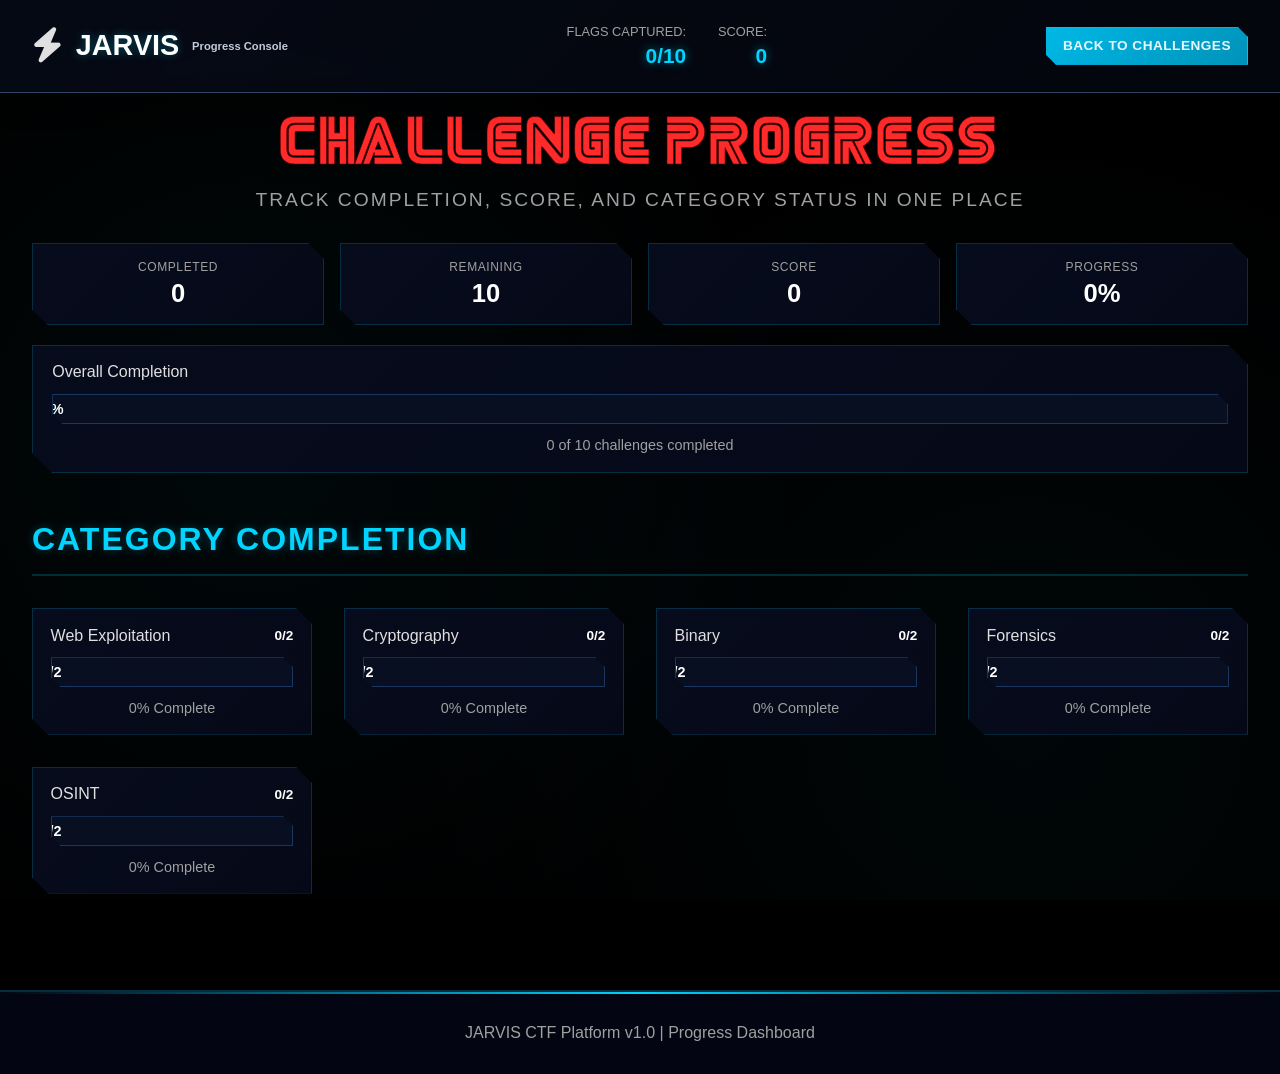
==== CTF-Platform-SAUR/progress.html @ 2de1d301 "the new updates" ====
<!DOCTYPE html>
<html lang="en">
<head>
    <meta charset="UTF-8">
    <meta name="viewport" content="width=device-width, initial-scale=1.0">
    <title>JARVIS CTF Platform - Challenge Progress</title>
    <link rel="stylesheet" href="https://cdnjs.cloudflare.com/ajax/libs/font-awesome/6.4.0/css/all.min.css">
    <link rel="stylesheet" href="styles.css">
</head>
<body>
    <div class="particle-background"></div>

    <nav class="navbar">
        <div class="nav-container">
            <div class="logo">
                <span class="logo-icon"><i class="fas fa-bolt"></i></span>
                <span class="logo-text">JARVIS</span>
                <span class="logo-subtitle">Progress Console</span>
            </div>
            <div class="nav-stats">
                <div class="stat-box">
                    <span class="stat-label">Flags Captured:</span>
                    <span class="stat-value" id="flagCount">0/10</span>
                </div>
                <div class="stat-box">
                    <span class="stat-label">Score:</span>
                    <span class="stat-value" id="scoreCount">0</span>
                </div>
            </div>
            <button class="progress-page-btn" onclick="window.location.href='index.html'">Back To Challenges</button>
        </div>
    </nav>

    <div class="container progress-page-layout">
        <section class="header-section progress-hero">
            <div class="holographic-text">
                <h1 class="title">CHALLENGE PROGRESS</h1>
                <p class="subtitle">Track completion, score, and category status in one place</p>
            </div>
        </section>

        <section class="progress-summary">
            <div class="summary-grid" id="summaryGrid"></div>
            <div class="overall-progress-card">
                <div class="progress-title">Overall Completion</div>
                <div class="progress-bar-container overall-progress-bar">
                    <div class="progress-bar-fill" id="overallProgressFill" style="width: 0%">0%</div>
                </div>
                <div class="progress-percentage" id="overallProgressText">0 of 10 challenges completed</div>
            </div>
        </section>

        <section class="leaderboard-section">
            <h2 class="section-title">Category Completion</h2>
            <div class="progress-container" id="progressContainer"></div>
        </section>
    </div>

    <footer class="footer">
        <p>JARVIS CTF Platform v1.0 | Progress Dashboard</p>
        <div class="footer-accent"></div>
    </footer>

    <script>
        const categories = {
            'Web Exploitation': ['web_easy', 'web_hard'],
            'Cryptography': ['crypto_easy', 'crypto_hard'],
            'Binary': ['binary_easy', 'binary_hard'],
            'Forensics': ['forensics_easy', 'forensics_hard'],
            'OSINT': ['osint_easy', 'osint_hard']
        };

        function loadProgress() {
            const data = localStorage.getItem('ctfProgress');
            const parsed = data ? JSON.parse(data) : { completedChallenges: [], totalScore: 0 };
            const completed = new Set(parsed.completedChallenges || []);
            const totalScore = parsed.totalScore || 0;
            const totalChallenges = 10;
            const completedCount = completed.size;
            const remainingCount = Math.max(0, totalChallenges - completedCount);
            const completionPercent = Math.round((completedCount / totalChallenges) * 100);

            document.getElementById('flagCount').textContent = `${completed.size}/10`;
            document.getElementById('scoreCount').textContent = totalScore;

            const summaryGrid = document.getElementById('summaryGrid');
            summaryGrid.innerHTML = `
                <div class="summary-card">
                    <div class="summary-label">Completed</div>
                    <div class="summary-value">${completedCount}</div>
                </div>
                <div class="summary-card">
                    <div class="summary-label">Remaining</div>
                    <div class="summary-value">${remainingCount}</div>
                </div>
                <div class="summary-card">
                    <div class="summary-label">Score</div>
                    <div class="summary-value">${totalScore}</div>
                </div>
                <div class="summary-card">
                    <div class="summary-label">Progress</div>
                    <div class="summary-value">${completionPercent}%</div>
                </div>
            `;

            document.getElementById('overallProgressFill').style.width = `${completionPercent}%`;
            document.getElementById('overallProgressFill').textContent = `${completionPercent}%`;
            document.getElementById('overallProgressText').textContent = `${completedCount} of ${totalChallenges} challenges completed`;

            const container = document.getElementById('progressContainer');
            container.innerHTML = '';

            Object.entries(categories).forEach(([category, ids]) => {
                const done = ids.filter(id => completed.has(id)).length;
                const total = ids.length;
                const percentage = Math.round((done / total) * 100);

                const item = document.createElement('div');
                item.className = 'category-progress';
                item.innerHTML = `
                    <div class="category-progress-header">
                        <div class="progress-title">${category}</div>
                        <div class="category-progress-meta">${done}/${total}</div>
                    </div>
                    <div class="progress-bar-container">
                        <div class="progress-bar-fill" style="width: ${percentage}%">${done}/${total}</div>
                    </div>
                    <div class="progress-percentage">${percentage}% Complete</div>
                `;

                container.appendChild(item);
            });
        }

        document.addEventListener('DOMContentLoaded', loadProgress);
    </script>
</body>
</html>
---- CTF-Platform-SAUR/styles.css ----
* {
    margin: 0;
    padding: 0;
    box-sizing: border-box;
}

@font-face {
    font-family: 'MR ROBOT';
    src: url('MR ROBOT.ttf') format('truetype');
    font-weight: normal;
    font-style: normal;
}

html,
body,
* {
    cursor: url("data:image/svg+xml;utf8,<svg xmlns='http://www.w3.org/2000/svg' width='32' height='32' viewBox='0 0 32 32'><path d='M3 2 L3 22 L10 16 L18 16 Z' fill='%23262626'/><path d='M2 1 L2 21 L9 15 L17 15 Z' fill='%23ffffff'/><path d='M2 1 L2 21 L9 15 L17 15 Z' fill='none' stroke='%23909090' stroke-width='0.9'/></svg>") 2 2, auto;
}

:root {
    --primary-color: #00d4ff;
    --secondary-color: #ff6b00;
    --accent-color: #00ff41;
    --dark-bg: #000000;
    --darker-bg: #000000;
    --card-bg: #0a1128;
    --text-primary: #e0e0e0;
    --text-secondary: #a0a0a0;
    --border-color: #00d4ff33;
    --success-color: #00ff41;
    --error-color: #ff1744;
    --solved-indicator: #41f0ff;
}

body {
    font-family: Arial, sans-serif;
    background-color: #000000;
    color: var(--text-primary);
    overflow-x: hidden;
    position: relative;
}

.particle-background {
    position: fixed;
    top: 0;
    left: 0;
    width: 100%;
    height: 100%;
    z-index: 0;
    pointer-events: none;
    background: 
        radial-gradient(circle at 20% 50%, rgba(0, 212, 255, 0.04) 0%, transparent 50%),
        radial-gradient(circle at 80% 80%, rgba(0, 212, 255, 0.03) 0%, transparent 50%);
}

/* Navigation Bar */
.navbar {
    position: sticky;
    top: 0;
    z-index: 100;
    background: linear-gradient(135deg, rgba(10, 16, 34, 0.58) 0%, rgba(6, 11, 24, 0.52) 100%);
    border-bottom: 1px solid rgba(125, 184, 255, 0.35);
    box-shadow: 0 8px 24px rgba(0, 0, 0, 0.35);
    backdrop-filter: blur(14px) saturate(140%);
    -webkit-backdrop-filter: blur(14px) saturate(140%);
}

.nav-container {
    max-width: 1400px;
    margin: 0 auto;
    padding: 1.5rem 2rem;
    display: flex;
    justify-content: space-between;
    align-items: center;
}

.logo {
    display: flex;
    align-items: center;
    gap: 0.8rem;
    font-size: 1.8rem;
    font-weight: bold;
    font-family: Arial, sans-serif;
}

.logo-icon {
    font-size: 2.2rem;
    animation: pulse 2s ease-in-out infinite;
}

@keyframes pulse {
    0%, 100% { opacity: 1; }
    50% { opacity: 0.6; }
}

.logo-text {
    color: #ffffff;
    text-shadow: 0 0 8px rgba(0, 212, 255, 0.35);
}

.logo-subtitle {
    font-size: 0.7rem;
    color: #cfd6e6;
    opacity: 0.95;
}

.nav-stats {
    display: flex;
    gap: 2rem;
}

.progress-page-btn {
    background: linear-gradient(135deg, #00b8e6, #0092b8);
    border: 1px solid rgba(0, 212, 255, 0.5);
    color: #e8f8ff;
    padding: 0.65rem 1rem;
    border-radius: 0;
    cursor: pointer;
    font-size: 0.85rem;
    font-weight: 700;
    text-transform: uppercase;
    letter-spacing: 0.5px;
    transition: transform 0.2s ease, filter 0.2s ease;
    clip-path: polygon(0 0, calc(100% - 10px) 0, 100% 10px, 100% 100%, 10px 100%, 0 calc(100% - 10px));
}

.progress-page-btn:hover {
    transform: translateY(-1px);
    filter: brightness(1.08);
}

.stat-box {
    display: flex;
    flex-direction: column;
    align-items: flex-end;
    gap: 0.3rem;
}

.stat-label {
    font-size: 0.8rem;
    color: var(--text-secondary);
    text-transform: uppercase;
}

#liveTime {
    font-family: 'Courier New', monospace;
    letter-spacing: 1px;
    animation: timePulse 1s ease-in-out infinite;
}

@keyframes timePulse {
    0%, 100% { opacity: 1; }
    50% { opacity: 0.8; }
}

.stat-value {
    font-size: 1.3rem;
    font-weight: bold;
    color: var(--primary-color);
    text-shadow: 0 0 10px rgba(0, 212, 255, 0.5);
}

/* Main Container */
.container {
    max-width: 1400px;
    margin: 0 auto;
    padding: 2rem;
    position: relative;
    z-index: 2;
}

/* Header Section */
.header-section {
    text-align: center;
    margin-bottom: 4rem;
    position: relative;
}

.holographic-text {
    position: relative;
}

.title {
    font-size: 3.5rem;
    font-weight: 400;
    letter-spacing: 2px;
    margin-bottom: 1rem;
    color: #ff2a2a;
    text-shadow: none;
    -webkit-text-stroke: 0.6px #5a0000;
    text-rendering: geometricPrecision;
    font-family: 'MR ROBOT', Arial, sans-serif;
}

.subtitle {
    font-size: 1.2rem;
    color: var(--text-secondary);
    letter-spacing: 2px;
    text-transform: uppercase;
}

.scanner-line {
    position: absolute;
    width: 300px;
    height: 2px;
    background: linear-gradient(90deg, transparent, var(--primary-color), transparent);
    left: 50%;
    top: 50%;
    transform: translateX(-50%);
    animation: none;
    opacity: 0;
}

@keyframes scan {
    0%, 100% {
        top: 50%;
        opacity: 0;
    }
    50% {
        top: 50%;
        opacity: 1;
    }
}

/* Section Titles */
.section-title {
    font-size: 2rem;
    text-transform: uppercase;
    letter-spacing: 2px;
    margin-bottom: 2rem;
    padding-bottom: 1rem;
    border-bottom: 2px solid var(--border-color);
    color: var(--primary-color);
    text-shadow: 0 0 10px rgba(0, 212, 255, 0.3);
}

/* Categories Section */
.categories-section {
    margin-bottom: 4rem;
}

.countdown-dial {
    --progress: 0;
    position: fixed;
    right: 0;
    top: 52%;
    transform: translateY(-50%);
    width: 140px;
    height: 280px;
    border-radius: 140px 0 0 140px;
    background: linear-gradient(180deg, #0a6cff, #0f4fd8);
    padding: 5px 0 5px 5px;
    z-index: 40;
}

.countdown-inner {
    width: 100%;
    height: 100%;
    border-radius: 136px 0 0 136px;
    background: #000000;
    display: flex;
    flex-direction: column;
    align-items: center;
    justify-content: center;
    text-align: center;
    border: 1px solid rgba(10, 108, 255, 0.55);
}

.countdown-title {
    font-size: 0.82rem;
    color: #9cb8ff;
    text-transform: uppercase;
    letter-spacing: 0.6px;
}

.countdown-time {
    font-size: 1.35rem;
    font-weight: 700;
    color: #ffffff;
    margin: 0.2rem 0;
}

.countdown-subtitle {
    font-size: 0.76rem;
    color: #7fa4ff;
    text-transform: uppercase;
}

/* Category Sections */
.category-section {
    margin-bottom: 3rem;
}

.category-section-header {
    display: flex;
    align-items: center;
    margin-bottom: 2rem;
    padding-bottom: 1rem;
    border-bottom: 2px solid var(--border-color);
}

.category-section-title {
    font-size: 1.5rem;
    font-weight: bold;
    color: var(--primary-color);
    text-transform: uppercase;
    letter-spacing: 1px;
    margin: 0;
}

/* Challenges Grid */
.challenges-grid {
    display: grid;
    grid-template-columns: repeat(auto-fill, 190px);
    gap: 1.2rem;
    justify-content: start;
}

/* Challenge Card */
.challenge-card {
    background: linear-gradient(135deg, rgba(7, 12, 30, 0.96), rgba(5, 9, 24, 0.96));
    border: 1px solid rgba(0, 212, 255, 0.18);
    border-radius: 0;
    overflow: hidden;
    transition: border-color 0.25s ease;
    position: relative;
    display: flex;
    flex-direction: column;
    width: 190px;
    height: 232px;
    clip-path: polygon(0 0, calc(100% - 18px) 0, 100% 18px, 100% 100%, 18px 100%, 0 calc(100% - 18px));
}

.challenge-card:hover {
    border-color: rgba(0, 212, 255, 0.45);
}

.challenge-card.completed {
    border-color: rgba(65, 240, 255, 0.65);
    background: linear-gradient(135deg, rgba(6, 28, 38, 0.96), rgba(4, 16, 24, 0.96));
}

.challenge-label {
    width: 100%;
    border: none;
    background: transparent;
    text-align: center;
    height: 100%;
    padding: 0.9rem;
    font-weight: 700;
    letter-spacing: 0.6px;
    cursor: pointer;
    text-transform: uppercase;
    display: flex;
    align-items: center;
    justify-content: center;
    line-height: 1.35;
    word-break: break-word;
}

.challenge-label.inactive {
    color: #6f7c9a;
    background: rgba(20, 26, 60, 0.65);
}

.challenge-label.solved {
    color: var(--solved-indicator);
    background: rgba(65, 240, 255, 0.18);
}

.challenge-details {
    display: none;
    border-top: 1px solid rgba(0, 212, 255, 0.2);
    background: rgba(6, 10, 28, 0.85);
    height: 100%;
}

.challenge-card.expanded .challenge-details {
    display: flex;
    flex-direction: column;
}

.challenge-card.expanded .challenge-label {
    height: auto;
    min-height: 44px;
    justify-content: flex-start;
    text-align: left;
    padding: 0.65rem 0.85rem;
}

.challenge-card-header {
    display: flex;
    justify-content: space-between;
    align-items: center;
    padding: 0.55rem 0.85rem 0.4rem;
}

.difficulty-pill {
    padding: 0.2rem 0.45rem;
    border-radius: 3px;
    font-size: 0.62rem;
    text-transform: uppercase;
    font-weight: bold;
    border: 1px solid;
}

.points-value-inline {
    color: #ffffff;
    font-size: 0.68rem;
    font-weight: 700;
}

.difficulty-pill.easy {
    background: transparent;
    color: #4d9bff;
    border-color: #4d9bff;
}

.difficulty-pill.medium {
    background: rgba(65, 240, 255, 0.18);
    color: #41f0ff;
    border-color: #41f0ff;
}

.difficulty-pill.hard {
    background: rgba(255, 23, 68, 0.15);
    color: #ff3b5c;
    border-color: #ff3b5c;
}

.challenge-card-body {
    padding: 0.2rem 0.85rem 0.5rem;
    flex-grow: 1;
    overflow: auto;
}

.challenge-card-description {
    font-size: 0.74rem;
    line-height: 1.35;
    color: var(--text-primary);
    margin: 0 0 0.55rem;
}

.challenge-resources {
    margin-top: 0.35rem;
}

.resources-title {
    color: var(--primary-color);
    font-size: 0.7rem;
    font-weight: 700;
    margin-bottom: 0.25rem;
    text-transform: uppercase;
}

.challenge-resources ul {
    margin: 0;
    padding-left: 0.9rem;
    color: var(--text-secondary);
    font-size: 0.7rem;
    line-height: 1.3;
}

.challenge-card-footer {
    padding: 0 0.85rem 0.75rem;
}

.card-flag-input-container {
    display: grid;
    grid-template-columns: 1fr;
    gap: 0.4rem;
}

.card-flag-input-container input {
    min-width: 0;
    padding: 0.5rem 0.6rem;
    font-size: 0.74rem;
}

.card-flag-input-container .submit-btn {
    width: 100%;
    padding: 0.45rem 0.6rem;
    font-size: 0.72rem;
}

.card-feedback {
    margin-top: 0.35rem;
    text-align: left;
    font-size: 0.75rem;
    min-height: 1rem;
}

/* Modal */
.modal {
    display: none;
    position: fixed;
    z-index: 1000;
    left: 0;
    top: 0;
    width: 100%;
    height: 100%;
    background: rgba(0, 0, 0, 0.7);
    backdrop-filter: blur(5px);
    animation: fadeIn 0.3s ease;
}

@keyframes fadeIn {
    from { opacity: 0; }
    to { opacity: 1; }
}

.modal.active {
    display: flex;
    justify-content: center;
    align-items: center;
}

.modal-content {
    background: #000000;
    border: none;
    padding: 2rem;
    border-radius: 0;
    width: 90%;
    max-width: 600px;
    box-shadow: none;
    position: relative;
    animation: slideUp 0.3s ease;
    clip-path: polygon(0 0, calc(100% - 22px) 0, 100% 22px, 100% 100%, 22px 100%, 0 calc(100% - 22px));
}

@keyframes slideUp {
    from {
        opacity: 0;
        transform: translateY(50px);
    }
    to {
        opacity: 1;
        transform: translateY(0);
    }
}

.modal-close {
    position: absolute;
    top: 1rem;
    right: 1rem;
    background: none;
    border: none;
    color: var(--primary-color);
    font-size: 1.5rem;
    cursor: pointer;
    transition: all 0.2s ease;
}

.modal-close:hover {
    transform: scale(1.2);
    color: var(--secondary-color);
}

.modal-header {
    display: flex;
    justify-content: space-between;
    align-items: flex-start;
    margin-bottom: 1.5rem;
    padding-bottom: 1rem;
    border-bottom: 1px solid var(--border-color);
    gap: 1rem;
}

.modal-header-content {
    flex: 1;
}

.modal-header-content h2 {
    color: var(--primary-color);
    font-size: 1.8rem;
    margin: 0 0 0.5rem 0;
}

#categoryBadge {
    display: flex;
    align-items: center;
    gap: 0.5rem;
    font-size: 0.95rem;
    font-weight: bold;
    padding: 0.5rem 1rem;
    border-radius: 4px;
    background: rgba(0, 212, 255, 0.1);
    border: 1px solid var(--border-color);
    white-space: nowrap;
}

.difficulty-badge {
    padding: 0;
    border-radius: 0;
    font-weight: bold;
    text-transform: uppercase;
    font-size: 0.85rem;
    background: transparent;
    border: none;
}

.difficulty-badge.easy {
    color: #4d9bff;
}

.difficulty-badge.medium {
    color: #41f0ff;
}

.difficulty-badge.hard {
    color: #ff3b5c;
}

.modal-body {
    margin-bottom: 2rem;
}

.modal-body .challenge-resources {
    margin-top: 0.9rem;
    padding: 0.85rem;
    border: 1px solid rgba(0, 212, 255, 0.2);
    background: rgba(0, 212, 255, 0.05);
    border-radius: 0;
    clip-path: polygon(0 0, calc(100% - 10px) 0, 100% 10px, 100% 100%, 10px 100%, 0 calc(100% - 10px));
}

.modal-body .resources-title {
    font-size: 0.82rem;
    margin-bottom: 0.45rem;
}

.modal-body .challenge-resources ul {
    font-size: 0.84rem;
    line-height: 1.45;
}

.challenge-description {
    color: var(--text-primary);
    line-height: 1.6;
    margin-bottom: 1rem;
    padding: 1rem;
    background: rgba(0, 212, 255, 0.05);
    border-left: none;
    border-radius: 0;
    clip-path: polygon(0 0, calc(100% - 10px) 0, 100% 10px, 100% 100%, 10px 100%, 0 calc(100% - 10px));
}

.challenge-points {
    display: flex;
    gap: 1rem;
    font-size: 1.1rem;
}

.points-label {
    color: var(--text-secondary);
}

.points-value {
    color: #ffffff;
    font-weight: bold;
}

.modal-footer {
    display: flex;
    flex-direction: column;
    gap: 1rem;
}

.flag-input-container {
    display: flex;
    gap: 0.8rem;
}

#flagInput {
    flex: 1;
    background: rgba(0, 212, 255, 0.05);
    border: 1px solid var(--border-color);
    color: var(--text-primary);
    padding: 0.8rem;
    border-radius: 0;
    font-family: 'Courier New', monospace;
    transition: all 0.2s ease;
    clip-path: polygon(0 0, calc(100% - 10px) 0, 100% 10px, 100% 100%, 10px 100%, 0 calc(100% - 10px));
}

#flagInput:focus {
    outline: none;
    border-color: var(--primary-color);
    box-shadow: 0 0 10px rgba(0, 212, 255, 0.2);
}

.submit-btn {
    background: linear-gradient(135deg, #0a6cff, #0f4fd8);
    border: none;
    color: #ffffff;
    padding: 0.8rem 1.5rem;
    border-radius: 0;
    cursor: pointer;
    font-weight: bold;
    font-size: 1rem;
    transition: all 0.3s ease;
    box-shadow: none;
    clip-path: polygon(0 0, calc(100% - 10px) 0, 100% 10px, 100% 100%, 10px 100%, 0 calc(100% - 10px));
}

.submit-btn:hover {
    transform: translateY(-1px);
    filter: brightness(1.08);
}

.submit-btn:active {
    transform: scale(0.98);
}

.feedback {
    min-height: 1.5rem;
    font-size: 0.95rem;
    padding: 0.5rem;
    border-radius: 0;
    text-align: center;
    clip-path: polygon(0 0, calc(100% - 8px) 0, 100% 8px, 100% 100%, 8px 100%, 0 calc(100% - 8px));
}

.feedback.success {
    background: rgba(0, 255, 65, 0.2);
    color: var(--success-color);
    border: 1px solid var(--success-color);
}

.feedback.error {
    background: rgba(255, 23, 68, 0.2);
    color: var(--error-color);
    border: 1px solid var(--error-color);
}

/* Progress Section */
.leaderboard-section {
    margin-bottom: 4rem;
}

.progress-container {
    display: grid;
    grid-template-columns: repeat(auto-fit, minmax(250px, 1fr));
    gap: 2rem;
}

.progress-page-layout {
    padding-top: 1.5rem;
}

.progress-hero {
    margin-bottom: 2rem;
}

.progress-summary {
    margin-bottom: 3rem;
}

.summary-grid {
    display: grid;
    grid-template-columns: repeat(auto-fit, minmax(180px, 1fr));
    gap: 1rem;
    margin-bottom: 1.2rem;
}

.summary-card {
    background: linear-gradient(135deg, rgba(7, 12, 30, 0.96), rgba(5, 9, 24, 0.96));
    border: 1px solid rgba(0, 212, 255, 0.18);
    clip-path: polygon(0 0, calc(100% - 16px) 0, 100% 16px, 100% 100%, 16px 100%, 0 calc(100% - 16px));
    padding: 1rem 1.1rem;
    text-align: center;
}

.summary-label {
    color: var(--text-secondary);
    text-transform: uppercase;
    letter-spacing: 0.6px;
    font-size: 0.75rem;
    margin-bottom: 0.35rem;
}

.summary-value {
    color: #ffffff;
    font-size: 1.6rem;
    font-weight: 700;
}

.overall-progress-card {
    background: linear-gradient(135deg, rgba(7, 12, 30, 0.96), rgba(5, 9, 24, 0.96));
    border: 1px solid rgba(0, 212, 255, 0.18);
    clip-path: polygon(0 0, calc(100% - 20px) 0, 100% 20px, 100% 100%, 20px 100%, 0 calc(100% - 20px));
    padding: 1.1rem 1.2rem 1.2rem;
}

.overall-progress-bar {
    margin-top: 0.8rem;
}

.category-progress {
    background: linear-gradient(135deg, rgba(7, 12, 30, 0.96), rgba(5, 9, 24, 0.96));
    border: 1px solid rgba(0, 212, 255, 0.18);
    padding: 1.1rem;
    border-radius: 0;
    box-shadow: none;
    clip-path: polygon(0 0, calc(100% - 16px) 0, 100% 16px, 100% 100%, 16px 100%, 0 calc(100% - 16px));
}

.category-progress-header {
    display: flex;
    justify-content: space-between;
    align-items: center;
    gap: 1rem;
    margin-bottom: 0.8rem;
}

.category-progress-meta {
    color: #ffffff;
    font-weight: 700;
    font-size: 0.85rem;
}

.progress-bar-container {
    position: relative;
    width: 100%;
    height: 30px;
    background: rgba(8, 16, 34, 0.9);
    border-radius: 0;
    overflow: hidden;
    border: 1px solid rgba(77, 155, 255, 0.28);
    clip-path: polygon(0 0, calc(100% - 10px) 0, 100% 10px, 100% 100%, 10px 100%, 0 calc(100% - 10px));
}

.progress-bar-fill {
    height: 100%;
    background: linear-gradient(90deg, #0a6cff 0%, #41f0ff 100%);
    display: flex;
    align-items: center;
    justify-content: center;
    color: #ffffff;
    font-weight: bold;
    font-size: 0.9rem;
}

.overall-progress-bar .progress-bar-fill {
    background: linear-gradient(90deg, #0f4fd8 0%, #0a6cff 55%, #41f0ff 100%);
}

.progress-percentage {
    margin-top: 0.8rem;
    color: var(--text-secondary);
    font-size: 0.9rem;
    text-align: center;
}

/* Footer */
.footer {
    border-top: 2px solid var(--border-color);
    padding: 2rem;
    text-align: center;
    color: var(--text-secondary);
    position: relative;
    z-index: 2;
    background: rgba(5, 9, 24, 0.75);
}

.footer-accent {
    position: absolute;
    top: 0;
    left: 0;
    height: 2px;
    width: 100%;
    background: linear-gradient(90deg, transparent, var(--primary-color), transparent);
}

/* Icon Styling */
.category-icon {
    font-size: 2.5rem;
    color: var(--primary-color);
    min-width: 3rem;
    display: flex;
    align-items: center;
    justify-content: center;
}

.category-icon i {
    transition: all 0.3s ease;
}

.category-card:hover .category-icon i {
    transform: scale(1.2) rotate(10deg);
    color: var(--accent-color);
}

.modal-close i {
    font-size: 1.5rem;
}

.challenge-title i {
    font-size: 1rem;
}

.feedback i {
    margin-right: 0.5rem;
    font-size: 1.1rem;
}

/* Responsive */
@media (max-width: 768px) {
    .title {
        font-size: 2.5rem;
    }

    .nav-stats {
        gap: 1rem;
    }

    .nav-container {
        flex-wrap: wrap;
        gap: 0.8rem;
    }

    .stat-value {
        font-size: 1rem;
    }

    .challenges-grid {
        grid-template-columns: 1fr;
    }

    .countdown-dial {
        width: 116px;
        height: 232px;
        border-radius: 116px 0 0 116px;
    }

    .card-flag-input-container {
        grid-template-columns: 1fr;
    }

    .flag-input-container {
        flex-direction: column;
    }
}
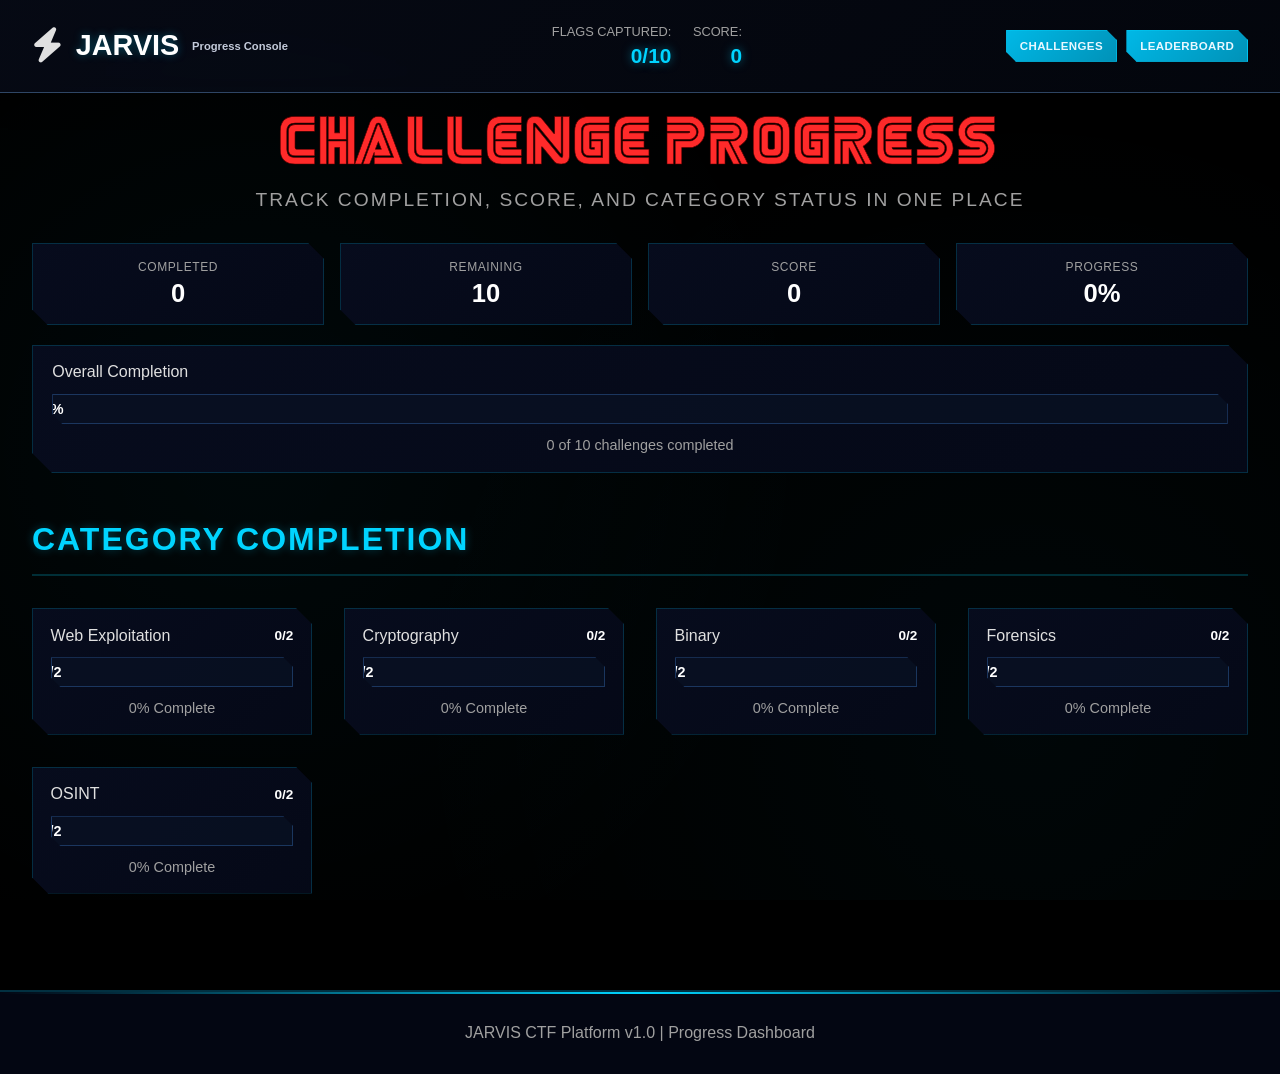
==== commit 6b8e536b: "the admin and leader board updates." ====
--- a/CTF-Platform-SAUR/progress.html
+++ b/CTF-Platform-SAUR/progress.html
@@ -27,7 +27,10 @@
                     <span class="stat-value" id="scoreCount">0</span>
                 </div>
             </div>
-            <button class="progress-page-btn" onclick="window.location.href='index.html'">Back To Challenges</button>
+            <div class="nav-actions static-actions">
+                <button class="nav-action-btn" onclick="window.location.href='index.html'">Challenges</button>
+                <button class="nav-action-btn" onclick="window.location.href='public-leaderboard.html'">Leaderboard</button>
+            </div>
         </div>
     </nav>
 
--- a/CTF-Platform-SAUR/styles.css
+++ b/CTF-Platform-SAUR/styles.css
@@ -70,8 +70,9 @@
     margin: 0 auto;
     padding: 1.5rem 2rem;
     display: flex;
-    justify-content: space-between;
-    align-items: center;
+    justify-content: flex-start;
+    align-items: center;
+    gap: 1rem;
 }
 
 .logo {
@@ -106,10 +107,88 @@
 
 .nav-stats {
     display: flex;
-    gap: 2rem;
+    gap: 1.35rem;
+    margin-left: auto;
+    align-items: flex-end;
+}
+
+.team-switcher {
+    display: flex;
+    flex-direction: column;
+    gap: 0.28rem;
+    min-width: 170px;
+}
+
+.team-select {
+    background: rgba(0, 212, 255, 0.08);
+    border: 1px solid rgba(0, 212, 255, 0.35);
+    color: #e8f8ff;
+    padding: 0.5rem 0.55rem;
+    font-size: 0.8rem;
+    clip-path: polygon(0 0, calc(100% - 8px) 0, 100% 8px, 100% 100%, 8px 100%, 0 calc(100% - 8px));
+}
+
+.team-select:focus {
+    outline: none;
+    border-color: rgba(65, 240, 255, 0.9);
+}
+
+.nav-actions {
+    display: flex;
+    gap: 0.6rem;
+    align-items: center;
+    margin-left: 1rem;
+}
+
+.nav-action-btn {
+    background: linear-gradient(135deg, #00b8e6, #0092b8);
+    border: 1px solid rgba(0, 212, 255, 0.5);
+    color: #e8f8ff;
+    padding: 0.55rem 0.8rem;
+    border-radius: 0;
+    cursor: pointer;
+    font-size: 0.72rem;
+    font-weight: 700;
+    text-transform: uppercase;
+    letter-spacing: 0.4px;
+    transition: transform 0.2s ease, filter 0.2s ease;
+    clip-path: polygon(0 0, calc(100% - 10px) 0, 100% 10px, 100% 100%, 10px 100%, 0 calc(100% - 10px));
+}
+
+.nav-action-btn:hover {
+    filter: brightness(1.08);
+}
+
+.profile-nav-btn {
+    width: 44px;
+    height: 44px;
+    border-radius: 50%;
+    border: 1px solid rgba(0, 212, 255, 0.55);
+    background: rgba(0, 212, 255, 0.08);
+    padding: 2px;
+    cursor: pointer;
+    display: inline-flex;
+    align-items: center;
+    justify-content: center;
+}
+
+.profile-nav-avatar {
+    width: 100%;
+    height: 100%;
+    border-radius: 50%;
+    object-fit: cover;
+}
+
+.static-actions {
+    margin-left: auto;
+    justify-content: flex-end;
 }
 
 .progress-page-btn {
+    position: absolute;
+    right: 2rem;
+    top: 50%;
+    transform: translateY(-50%);
     background: linear-gradient(135deg, #00b8e6, #0092b8);
     border: 1px solid rgba(0, 212, 255, 0.5);
     color: #e8f8ff;
@@ -125,7 +204,7 @@
 }
 
 .progress-page-btn:hover {
-    transform: translateY(-1px);
+    transform: translateY(-50%);
     filter: brightness(1.08);
 }
 
@@ -634,6 +713,61 @@
     line-height: 1.45;
 }
 
+.challenge-meta-panel,
+.hint-panel {
+    margin-top: 0.9rem;
+    padding: 0.85rem;
+    border: 1px solid rgba(0, 212, 255, 0.2);
+    background: rgba(0, 212, 255, 0.05);
+    clip-path: polygon(0 0, calc(100% - 10px) 0, 100% 10px, 100% 100%, 10px 100%, 0 calc(100% - 10px));
+}
+
+.meta-row {
+    display: flex;
+    justify-content: space-between;
+    align-items: center;
+    gap: 1rem;
+}
+
+.meta-label {
+    font-size: 0.84rem;
+    text-transform: uppercase;
+    color: var(--text-secondary);
+}
+
+.release-link {
+    color: var(--primary-color);
+    text-decoration: none;
+    font-size: 0.88rem;
+}
+
+.hint-header {
+    display: flex;
+    justify-content: space-between;
+    align-items: center;
+}
+
+.hint-cost {
+    color: #ffffff;
+    font-weight: 700;
+    font-size: 0.9rem;
+}
+
+.hint-text {
+    margin: 0.6rem 0;
+    font-size: 0.87rem;
+    color: var(--text-primary);
+    line-height: 1.45;
+}
+
+.hint-buy-btn {
+    width: 100%;
+}
+
+.hidden {
+    display: none;
+}
+
 .challenge-description {
     color: var(--text-primary);
     line-height: 1.6;
@@ -852,6 +986,518 @@
     text-align: center;
 }
 
+.admin-layout,
+.leaderboard-layout {
+    padding-top: 1.5rem;
+}
+
+.profile-layout {
+    padding-top: 1.5rem;
+}
+
+.admin-panels-grid {
+    display: grid;
+    grid-template-columns: repeat(auto-fit, minmax(330px, 1fr));
+    gap: 1.2rem;
+    margin-bottom: 1.2rem;
+}
+
+.admin-panel {
+    background: linear-gradient(135deg, rgba(7, 12, 30, 0.96), rgba(5, 9, 24, 0.96));
+    border: 1px solid rgba(0, 212, 255, 0.18);
+    clip-path: polygon(0 0, calc(100% - 20px) 0, 100% 20px, 100% 100%, 20px 100%, 0 calc(100% - 20px));
+    padding: 1rem 1.1rem;
+}
+
+.stretch-panel {
+    grid-column: span 1;
+}
+
+.panel-form {
+    display: grid;
+    gap: 0.75rem;
+}
+
+.panel-form label {
+    display: grid;
+    gap: 0.35rem;
+    font-size: 0.84rem;
+    color: #b7c5e4;
+}
+
+.panel-form input,
+.panel-form select,
+.panel-form textarea {
+    background: rgba(0, 212, 255, 0.06);
+    border: 1px solid rgba(0, 212, 255, 0.25);
+    color: #e8f8ff;
+    padding: 0.6rem;
+    font-size: 0.86rem;
+    font-family: Arial, sans-serif;
+}
+
+.inline-check {
+    display: flex;
+    align-items: center;
+    gap: 0.55rem;
+}
+
+.inline-form {
+    grid-template-columns: repeat(auto-fit, minmax(140px, 1fr));
+    align-items: center;
+}
+
+.table-wrap {
+    margin-top: 0.8rem;
+    overflow-x: auto;
+}
+
+.admin-table,
+.leaderboard-table {
+    width: 100%;
+    border-collapse: collapse;
+    min-width: 800px;
+    font-size: 0.84rem;
+}
+
+.admin-table th,
+.admin-table td,
+.leaderboard-table th,
+.leaderboard-table td {
+    border-bottom: 1px solid rgba(0, 212, 255, 0.2);
+    padding: 0.55rem 0.5rem;
+    text-align: left;
+}
+
+.admin-table th,
+.leaderboard-table th {
+    color: #7fd4ff;
+    text-transform: uppercase;
+    letter-spacing: 0.5px;
+    font-size: 0.72rem;
+}
+
+.action-cell {
+    display: flex;
+    align-items: center;
+    flex-wrap: wrap;
+    gap: 0.35rem;
+}
+
+.table-btn {
+    border: 1px solid rgba(0, 212, 255, 0.45);
+    background: rgba(0, 212, 255, 0.14);
+    color: #dff7ff;
+    font-size: 0.72rem;
+    padding: 0.2rem 0.45rem;
+    cursor: pointer;
+}
+
+.table-btn.danger {
+    border-color: rgba(255, 59, 92, 0.7);
+    background: rgba(255, 59, 92, 0.15);
+}
+
+.net-score {
+    color: #7fd4ff;
+    font-weight: 700;
+}
+
+.leaderboard-top-cards {
+    display: grid;
+    grid-template-columns: repeat(auto-fit, minmax(230px, 1fr));
+    gap: 1rem;
+    margin-bottom: 1rem;
+}
+
+.top-rank-card {
+    text-align: left;
+}
+
+.top-meta {
+    color: #9ab4dc;
+    margin-top: 0.4rem;
+    font-size: 0.86rem;
+}
+
+.freeze-badge {
+    margin-top: 0.8rem;
+    border: 1px solid rgba(255, 106, 0, 0.65);
+    color: #ffb066;
+    background: rgba(255, 106, 0, 0.12);
+    padding: 0.55rem 0.7rem;
+    font-size: 0.82rem;
+}
+
+.profile-grid {
+    display: grid;
+    grid-template-columns: repeat(auto-fit, minmax(320px, 1fr));
+    gap: 1.2rem;
+}
+
+.team-card-panel {
+    margin-bottom: 1.2rem;
+    padding: 1.2rem;
+    background:
+        radial-gradient(circle at top left, rgba(0, 212, 255, 0.12), transparent 35%),
+        radial-gradient(circle at bottom right, rgba(65, 240, 255, 0.08), transparent 35%),
+        linear-gradient(135deg, rgba(8, 14, 30, 0.88), rgba(4, 8, 20, 0.94));
+    border: 1px solid rgba(0, 212, 255, 0.2);
+    backdrop-filter: blur(16px) saturate(135%);
+    -webkit-backdrop-filter: blur(16px) saturate(135%);
+    box-shadow: 0 0 0 1px rgba(65, 240, 255, 0.06), 0 0 38px rgba(0, 212, 255, 0.08);
+    clip-path: polygon(0 0, calc(100% - 20px) 0, 100% 20px, 100% 100%, 20px 100%, 0 calc(100% - 20px));
+}
+
+.team-card-header {
+    display: flex;
+    gap: 1rem;
+    align-items: center;
+    justify-content: flex-start;
+    margin-bottom: 0.8rem;
+}
+
+.team-icon-wrap {
+    display: flex;
+    flex-direction: column;
+    align-items: center;
+    gap: 0.4rem;
+    min-width: 140px;
+}
+
+.team-icon-preview {
+    width: 112px;
+    height: 112px;
+    border-radius: 50%;
+    object-fit: cover;
+    border: 1px solid rgba(0, 212, 255, 0.35);
+    background: rgba(2, 17, 31, 0.78);
+    box-shadow: 0 0 24px rgba(0, 212, 255, 0.12);
+}
+
+.team-card-title-wrap {
+    flex: 1;
+    min-width: 0;
+    text-align: left;
+}
+
+.team-card-eyebrow {
+    color: #7fd4ff;
+    font-size: 0.72rem;
+    letter-spacing: 0.28em;
+    text-transform: uppercase;
+    margin-bottom: 0.4rem;
+}
+
+.team-card-name {
+    color: #f8fbff;
+    font-size: clamp(1.8rem, 3vw, 2.7rem);
+    font-weight: 800;
+    line-height: 1;
+    margin: 0;
+    text-shadow: 0 0 12px rgba(0, 212, 255, 0.35);
+}
+
+.team-card-inline-meta {
+    display: flex;
+    flex-wrap: wrap;
+    gap: 0.6rem;
+    margin-top: 0.9rem;
+}
+
+.team-inline-chip {
+    display: inline-flex;
+    align-items: center;
+    gap: 0.45rem;
+    padding: 0.42rem 0.7rem;
+    border: 1px solid rgba(0, 212, 255, 0.18);
+    background: rgba(0, 212, 255, 0.06);
+    color: #cfefff;
+    border-radius: 0;
+    clip-path: polygon(0 0, calc(100% - 8px) 0, 100% 8px, 100% 100%, 8px 100%, 0 calc(100% - 8px));
+    font-size: 0.82rem;
+}
+
+.team-inline-chip strong {
+    color: #ffffff;
+}
+
+.team-card-meta {
+    color: #a9c9ef;
+    font-size: 0.9rem;
+    line-height: 1.45;
+}
+
+.team-dashboard-grid {
+    display: grid;
+    grid-template-columns: 1.2fr 1fr;
+    gap: 0.9rem;
+    margin-top: 1rem;
+}
+
+.team-dashboard-stats {
+    grid-column: 1 / -1;
+    display: grid;
+    grid-template-columns: repeat(4, minmax(0, 1fr));
+    gap: 0.75rem;
+}
+
+.team-stat-card {
+    display: flex;
+    align-items: center;
+    gap: 0.8rem;
+    padding: 0.9rem;
+    border: 1px solid rgba(0, 212, 255, 0.16);
+    background: rgba(7, 12, 30, 0.78);
+    border-radius: 0;
+    clip-path: polygon(0 0, calc(100% - 12px) 0, 100% 12px, 100% 100%, 12px 100%, 0 calc(100% - 12px));
+    transition: transform 0.2s ease, box-shadow 0.2s ease, border-color 0.2s ease;
+}
+
+.team-stat-card:hover {
+    transform: translateY(-2px);
+    border-color: rgba(65, 240, 255, 0.55);
+    box-shadow: 0 0 24px rgba(0, 212, 255, 0.12);
+}
+
+.team-stat-icon {
+    width: 42px;
+    height: 42px;
+    display: grid;
+    place-items: center;
+    border-radius: 50%;
+    background: rgba(0, 212, 255, 0.1);
+    color: #7fd4ff;
+    flex: 0 0 auto;
+}
+
+.team-stat-copy {
+    display: flex;
+    flex-direction: column;
+    min-width: 0;
+}
+
+.team-stat-number {
+    color: #ffffff;
+    font-size: 1.15rem;
+    font-weight: 800;
+}
+
+.team-members-panel,
+.team-progress-panel,
+.team-actions-panel {
+    padding: 0.95rem;
+    border: 1px solid rgba(0, 212, 255, 0.15);
+    background: rgba(7, 12, 30, 0.7);
+    border-radius: 0;
+    clip-path: polygon(0 0, calc(100% - 14px) 0, 100% 14px, 100% 100%, 14px 100%, 0 calc(100% - 14px));
+}
+
+.team-section-title-row {
+    display: flex;
+    justify-content: space-between;
+    align-items: center;
+    gap: 0.75rem;
+    margin-bottom: 0.8rem;
+}
+
+.team-section-title-row h3 {
+    margin: 0;
+    color: #f8fbff;
+    font-size: 1rem;
+}
+
+.team-section-caption {
+    color: var(--text-secondary);
+    font-size: 0.8rem;
+}
+
+.team-avatar-row {
+    display: flex;
+    flex-wrap: wrap;
+    gap: 0.65rem;
+    align-items: center;
+}
+
+.team-member-avatar {
+    position: relative;
+    width: 56px;
+    height: 56px;
+    border-radius: 50%;
+    overflow: hidden;
+    border: 1px solid rgba(0, 212, 255, 0.3);
+    box-shadow: 0 0 16px rgba(0, 212, 255, 0.08);
+}
+
+.team-member-avatar img {
+    width: 100%;
+    height: 100%;
+    object-fit: cover;
+}
+
+.team-member-role {
+    position: absolute;
+    left: 50%;
+    bottom: -0.1rem;
+    transform: translate(-50%, 110%);
+    opacity: 0;
+    pointer-events: none;
+    background: rgba(3, 8, 20, 0.95);
+    color: #dff7ff;
+    font-size: 0.68rem;
+    padding: 0.25rem 0.45rem;
+    border: 1px solid rgba(0, 212, 255, 0.25);
+    border-radius: 0;
+    clip-path: polygon(0 0, calc(100% - 6px) 0, 100% 6px, 100% 100%, 6px 100%, 0 calc(100% - 6px));
+    white-space: nowrap;
+    transition: opacity 0.2s ease, transform 0.2s ease;
+}
+
+.team-member-avatar:hover .team-member-role {
+    opacity: 1;
+    transform: translate(-50%, 122%);
+}
+
+.team-member-more,
+.team-avatar-empty {
+    display: inline-flex;
+    align-items: center;
+    justify-content: center;
+    height: 56px;
+    padding: 0 0.85rem;
+    border-radius: 0;
+    border: 1px dashed rgba(0, 212, 255, 0.3);
+    color: #a9c9ef;
+    background: rgba(0, 212, 255, 0.04);
+    clip-path: polygon(0 0, calc(100% - 8px) 0, 100% 8px, 100% 100%, 8px 100%, 0 calc(100% - 8px));
+}
+
+.team-progress-track {
+    position: relative;
+    width: 100%;
+    height: 14px;
+    border-radius: 0;
+    background: rgba(255, 255, 255, 0.05);
+    overflow: hidden;
+    border: 1px solid rgba(0, 212, 255, 0.15);
+    clip-path: polygon(0 0, calc(100% - 8px) 0, 100% 8px, 100% 100%, 8px 100%, 0 calc(100% - 8px));
+}
+
+.team-progress-fill {
+    height: 100%;
+    border-radius: 0;
+    display: flex;
+    align-items: center;
+    justify-content: flex-end;
+    padding-right: 0.45rem;
+    font-size: 0.72rem;
+    font-weight: 700;
+    color: #02111f;
+    background: linear-gradient(90deg, #0a6cff 0%, #41f0ff 100%);
+    box-shadow: 0 0 16px rgba(0, 212, 255, 0.18);
+}
+
+.team-actions-panel {
+    display: flex;
+    flex-wrap: wrap;
+    gap: 0.75rem;
+    grid-column: 1 / -1;
+}
+
+.team-action-btn {
+    display: inline-flex;
+    align-items: center;
+    gap: 0.45rem;
+    padding: 0.8rem 1rem;
+    border-radius: 0;
+    border: 1px solid rgba(0, 212, 255, 0.28);
+    background: rgba(0, 212, 255, 0.06);
+    color: #e8f8ff;
+    cursor: pointer;
+    transition: transform 0.2s ease, box-shadow 0.2s ease, border-color 0.2s ease;
+    clip-path: polygon(0 0, calc(100% - 12px) 0, 100% 12px, 100% 100%, 12px 100%, 0 calc(100% - 12px));
+}
+
+.team-action-btn.primary {
+    background: linear-gradient(135deg, #0a6cff, #00d4ff);
+    color: #02111f;
+    font-weight: 800;
+}
+
+.team-action-btn:hover {
+    transform: translateY(-1px);
+    border-color: rgba(65, 240, 255, 0.7);
+    box-shadow: 0 0 20px rgba(0, 212, 255, 0.12);
+}
+
+.team-action-btn:disabled {
+    opacity: 0.55;
+    cursor: not-allowed;
+    transform: none;
+    box-shadow: none;
+}
+
+.team-members-table {
+    min-width: 680px;
+}
+
+.team-members-table th,
+.team-members-table td {
+    text-align: center;
+}
+
+.profile-preview-wrap {
+    display: flex;
+    justify-content: center;
+    margin-bottom: 0.9rem;
+}
+
+.profile-preview {
+    width: 120px;
+    height: 120px;
+    border-radius: 50%;
+    border: 2px solid rgba(0, 212, 255, 0.55);
+    object-fit: cover;
+    background: #02111f;
+}
+
+.avatar-gallery {
+    display: grid;
+    grid-template-columns: repeat(3, minmax(60px, 1fr));
+    gap: 0.65rem;
+    margin-bottom: 0.8rem;
+}
+
+.avatar-choice {
+    background: rgba(0, 212, 255, 0.06);
+    border: 1px solid rgba(0, 212, 255, 0.3);
+    padding: 0.3rem;
+    cursor: pointer;
+}
+
+.avatar-choice.selected {
+    border-color: rgba(65, 240, 255, 0.95);
+    box-shadow: 0 0 0 1px rgba(65, 240, 255, 0.35);
+}
+
+.avatar-choice img {
+    width: 100%;
+    aspect-ratio: 1;
+    object-fit: cover;
+}
+
+.upload-label {
+    display: inline-block;
+    color: #a9c9ef;
+    margin-bottom: 0.45rem;
+    font-size: 0.84rem;
+}
+
+#teamIconUpload,
+#avatarUpload {
+    width: 100%;
+}
+
 /* Footer */
 .footer {
     border-top: 2px solid var(--border-color);
@@ -912,11 +1558,47 @@
 
     .nav-stats {
         gap: 1rem;
+        margin-left: 0;
+        width: 100%;
+        justify-content: flex-start;
     }
 
     .nav-container {
         flex-wrap: wrap;
         gap: 0.8rem;
+        padding-right: 2rem;
+    }
+
+    .team-switcher {
+        width: 100%;
+    }
+
+    .nav-actions {
+        width: 100%;
+        justify-content: flex-start;
+        flex-wrap: wrap;
+        margin-left: 0;
+    }
+
+    .nav-actions.static-actions {
+        width: auto;
+        margin-left: auto;
+        justify-content: flex-end;
+    }
+
+    .nav-action-btn {
+        font-size: 0.7rem;
+    }
+
+    .profile-nav-btn {
+        width: 40px;
+        height: 40px;
+    }
+
+    .progress-page-btn {
+        position: static;
+        transform: none;
+        margin-top: 0.75rem;
     }
 
     .stat-value {
@@ -940,4 +1622,1903 @@
     .flag-input-container {
         flex-direction: column;
     }
-}
+
+    .admin-table,
+    .leaderboard-table {
+        min-width: 640px;
+    }
+
+    .avatar-gallery {
+        grid-template-columns: repeat(2, minmax(60px, 1fr));
+    }
+
+    .team-card-header {
+        flex-direction: column;
+        align-items: center;
+    }
+
+    .team-icon-wrap {
+        align-items: center;
+    }
+
+    .team-members-table {
+        min-width: 620px;
+    }
+}
+
+/* Leaderboard Monitor */
+body.leaderboard-monitor-page {
+    background:
+        radial-gradient(circle at top left, rgba(0, 212, 255, 0.08), transparent 24%),
+        radial-gradient(circle at bottom right, rgba(65, 240, 255, 0.05), transparent 22%),
+        #02050d;
+}
+
+body.leaderboard-monitor-page .leaderboard-layout {
+    max-width: 1500px;
+    margin: 0 auto;
+    padding-top: 1.4rem;
+    padding-bottom: 2rem;
+    position: relative;
+    z-index: 2;
+}
+
+body.leaderboard-monitor-page .sharp-panel {
+    background: linear-gradient(135deg, rgba(6, 11, 27, 0.96), rgba(3, 7, 18, 0.96));
+    border: 1px solid rgba(0, 212, 255, 0.16);
+    clip-path: polygon(0 0, calc(100% - 18px) 0, 100% 18px, 100% 100%, 18px 100%, 0 calc(100% - 18px));
+}
+
+body.leaderboard-monitor-page .leaderboard-header {
+    padding: 1.15rem;
+    display: grid;
+    gap: 1rem;
+    margin-bottom: 1rem;
+}
+
+body.leaderboard-monitor-page .monitor-title {
+    color: #f8fbff;
+    font-size: clamp(1.9rem, 3vw, 3rem);
+    margin: 0;
+}
+
+body.leaderboard-monitor-page .monitor-subcopy {
+    color: #a9c9ef;
+    margin-top: 0.45rem;
+    line-height: 1.45;
+}
+
+body.leaderboard-monitor-page .leaderboard-toolbar {
+    display: grid;
+    grid-template-columns: 220px 220px minmax(260px, 1fr);
+    gap: 0.75rem;
+    align-items: center;
+}
+
+body.leaderboard-monitor-page .sharp-select,
+body.leaderboard-monitor-page .admin-search-wrap input {
+    background: rgba(4, 9, 20, 0.96);
+    border: 1px solid rgba(0, 212, 255, 0.18);
+    color: #eafcff;
+    padding: 0.7rem 0.8rem;
+    font: inherit;
+    font-size: 0.9rem;
+}
+
+body.leaderboard-monitor-page .sharp-select {
+    width: 100%;
+    appearance: auto;
+    -webkit-appearance: auto;
+    -moz-appearance: auto;
+    color-scheme: dark;
+    cursor: pointer;
+}
+
+body.leaderboard-monitor-page .sharp-select option {
+    background: #050a16;
+    color: #eafcff;
+}
+
+body.leaderboard-monitor-page .sharp-select:hover {
+    border-color: rgba(0, 212, 255, 0.35);
+    background: rgba(4, 9, 20, 0.98);
+}
+
+body.leaderboard-monitor-page .sharp-select:focus,
+body.leaderboard-monitor-page .admin-search-wrap input:focus {
+    outline: none;
+    border-color: rgba(65, 240, 255, 0.85);
+    box-shadow: 0 0 0 1px rgba(65, 240, 255, 0.12);
+}
+
+body.leaderboard-monitor-page .admin-search-wrap {
+    display: flex;
+    align-items: center;
+    position: relative;
+    width: 100%;
+}
+
+body.leaderboard-monitor-page .admin-search-wrap i {
+    position: absolute;
+    left: 0.8rem;
+    color: #9ab4dc;
+    pointer-events: none;
+}
+
+body.leaderboard-monitor-page .admin-search-wrap input {
+    width: 100%;
+    padding-left: 2.2rem;
+}
+
+body.leaderboard-monitor-page .leaderboard-top-cards {
+    display: grid;
+    grid-template-columns: repeat(3, minmax(0, 1fr));
+    gap: 0.75rem;
+    margin-bottom: 1rem;
+}
+
+body.leaderboard-monitor-page .summary-card {
+    padding: 0.9rem;
+    background: rgba(5, 10, 22, 0.92);
+    border: 1px solid rgba(0, 212, 255, 0.12);
+}
+
+body.leaderboard-monitor-page .rank-glow-1 { box-shadow: 0 0 0 1px rgba(0, 212, 255, 0.22), 0 0 18px rgba(0, 212, 255, 0.08); }
+body.leaderboard-monitor-page .rank-glow-2 { box-shadow: 0 0 0 1px rgba(0, 212, 255, 0.16), 0 0 12px rgba(0, 212, 255, 0.06); }
+body.leaderboard-monitor-page .rank-glow-3 { box-shadow: 0 0 0 1px rgba(0, 212, 255, 0.12), 0 0 8px rgba(0, 212, 255, 0.05); }
+
+body.leaderboard-monitor-page .monitor-table-panel,
+body.leaderboard-monitor-page .leaderboard-detail-panel {
+    padding: 1rem;
+    margin-bottom: 1rem;
+}
+
+body.leaderboard-monitor-page .monitor-table-wrap {
+    margin-top: 0.8rem;
+    overflow: auto;
+}
+
+body.leaderboard-monitor-page .monitor-table {
+    width: 100%;
+    min-width: 820px;
+    border-collapse: collapse;
+}
+
+body.leaderboard-monitor-page .monitor-table thead th {
+    position: sticky;
+    top: 0;
+    z-index: 1;
+    background: #06101f;
+    cursor: pointer;
+}
+
+body.leaderboard-monitor-page .monitor-table th,
+body.leaderboard-monitor-page .monitor-table td {
+    border-bottom: 1px solid rgba(0, 212, 255, 0.12);
+    padding: 0.75rem 0.65rem;
+    text-align: left;
+}
+
+body.leaderboard-monitor-page .monitor-table tbody tr {
+    transition: background-color 0.15s ease;
+}
+
+body.leaderboard-monitor-page .monitor-table tbody tr:hover {
+    background: rgba(0, 212, 255, 0.04);
+}
+
+body.leaderboard-monitor-page .top-row {
+    background: rgba(0, 212, 255, 0.03);
+}
+
+body.leaderboard-monitor-page .suspicious-row {
+    background: rgba(255, 23, 68, 0.05);
+}
+
+body.leaderboard-monitor-page .activity-pill {
+    display: inline-flex;
+    align-items: center;
+    padding: 0.28rem 0.45rem;
+    font-size: 0.68rem;
+    text-transform: uppercase;
+    letter-spacing: 0.06em;
+    border: 1px solid rgba(0, 212, 255, 0.18);
+}
+
+body.leaderboard-monitor-page .normal-indicator {
+    color: #9ab4dc;
+    background: rgba(0, 212, 255, 0.04);
+}
+
+body.leaderboard-monitor-page .suspicious-indicator {
+    color: #ff9aa9;
+    background: rgba(255, 23, 68, 0.08);
+    border-color: rgba(255, 23, 68, 0.35);
+}
+
+body.leaderboard-monitor-page .detail-row td {
+    padding: 0;
+    border-bottom: none;
+}
+
+body.leaderboard-monitor-page .team-detail-shell {
+    padding: 1rem;
+    background: rgba(3, 8, 20, 0.95);
+    border-top: 1px solid rgba(0, 212, 255, 0.12);
+}
+
+body.leaderboard-monitor-page .team-detail-title {
+    color: #f8fbff;
+    font-size: 0.95rem;
+    margin-bottom: 0.75rem;
+}
+
+body.leaderboard-monitor-page .team-detail-grid {
+    display: grid;
+    grid-template-columns: minmax(0, 1fr) minmax(320px, 1fr);
+    gap: 1rem;
+}
+
+body.leaderboard-monitor-page .team-detail-block {
+    padding: 0.85rem;
+    border: 1px solid rgba(0, 212, 255, 0.12);
+    background: rgba(0, 212, 255, 0.03);
+}
+
+body.leaderboard-monitor-page .team-detail-label {
+    color: #7fd4ff;
+    text-transform: uppercase;
+    letter-spacing: 0.08em;
+    font-size: 0.68rem;
+    margin-bottom: 0.65rem;
+}
+
+body.leaderboard-monitor-page .team-detail-list {
+    display: grid;
+    gap: 0.55rem;
+}
+
+body.leaderboard-monitor-page .detail-item {
+    padding: 0.65rem 0.7rem;
+    border: 1px solid rgba(0, 212, 255, 0.1);
+    background: rgba(0, 212, 255, 0.03);
+}
+
+body.leaderboard-monitor-page .detail-item-title {
+    color: #ffffff;
+    font-size: 0.85rem;
+}
+
+body.leaderboard-monitor-page .detail-item-meta {
+    color: #9ab4dc;
+    font-size: 0.72rem;
+    margin-top: 0.25rem;
+}
+
+body.leaderboard-monitor-page .empty-detail {
+    color: #9ab4dc;
+    font-size: 0.84rem;
+}
+
+body.leaderboard-monitor-page .leaderboard-detail-panel #scoreProgressChart {
+    width: 100% !important;
+    height: 220px !important;
+}
+
+body.leaderboard-monitor-page .freeze-badge {
+    margin-top: 0.8rem;
+}
+
+body.leaderboard-monitor-page .leaderboard-detail-panel.hidden {
+    display: none;
+}
+
+@media (max-width: 980px) {
+    body.leaderboard-monitor-page .leaderboard-toolbar,
+    body.leaderboard-monitor-page .team-detail-grid,
+    body.leaderboard-monitor-page .leaderboard-top-cards {
+        grid-template-columns: 1fr;
+    }
+}
+
+@media (max-width: 768px) {
+    body.leaderboard-monitor-page .monitor-table {
+        min-width: 720px;
+    }
+}
+
+/* Statistics Dashboard */
+body.leaderboard-monitor-page .leaderboard-stats-panel {
+    padding: 1rem;
+    margin-bottom: 1rem;
+}
+
+body.leaderboard-monitor-page .stats-grid {
+    display: grid;
+    grid-template-columns: repeat(auto-fit, minmax(180px, 1fr));
+    gap: 0.75rem;
+    margin-top: 1rem;
+}
+
+body.leaderboard-monitor-page .stat-card {
+    padding: 1rem;
+    background: rgba(0, 212, 255, 0.04);
+    border: 1px solid rgba(0, 212, 255, 0.12);
+    text-align: center;
+}
+
+body.leaderboard-monitor-page .stat-value {
+    display: block;
+    font-size: 1.8rem;
+    font-weight: bold;
+    color: #00d4ff;
+    line-height: 1.2;
+}
+
+body.leaderboard-monitor-page .stat-label {
+    display: block;
+    font-size: 0.72rem;
+    color: #9ab4dc;
+    text-transform: uppercase;
+    letter-spacing: 0.06em;
+    margin-top: 0.4rem;
+}
+
+/* Chart Panels */
+body.leaderboard-monitor-page .leaderboard-charts-panel {
+    display: grid;
+    grid-template-columns: repeat(2, 1fr);
+    gap: 0.75rem;
+    margin-bottom: 1rem;
+}
+
+body.leaderboard-monitor-page .charts-row {
+    display: contents;
+}
+
+body.leaderboard-monitor-page .chart-panel {
+    padding: 1rem;
+    background: rgba(5, 10, 22, 0.92);
+}
+
+body.leaderboard-monitor-page .chart-panel.full-width {
+    grid-column: 1 / -1;
+}
+
+body.leaderboard-monitor-page .panel-heading-row {
+    display: flex;
+    justify-content: space-between;
+    align-items: center;
+    margin-bottom: 0.8rem;
+}
+
+body.leaderboard-monitor-page .panel-heading-row h2 {
+    font-size: 1rem;
+    color: #ffffff;
+}
+
+body.leaderboard-monitor-page .panel-heading-row h3 {
+    font-size: 0.9rem;
+    color: #f8fbff;
+    font-weight: 600;
+}
+
+body.leaderboard-monitor-page .panel-caption {
+    font-size: 0.75rem;
+    color: #9ab4dc;
+    text-transform: uppercase;
+    letter-spacing: 0.08em;
+}
+
+body.leaderboard-monitor-page .chart-container {
+    position: relative;
+    width: 100%;
+    height: 250px;
+}
+
+body.leaderboard-monitor-page .chart-panel.full-width .chart-container {
+    height: 200px;
+}
+
+/* Responsive Chart Panels */
+@media (max-width: 1200px) {
+    body.leaderboard-monitor-page .leaderboard-charts-panel {
+        grid-template-columns: 1fr;
+    }
+
+    body.leaderboard-monitor-page .chart-panel.full-width {
+        grid-column: 1;
+    }
+}
+
+/* Admin Console */
+body.admin-console-page {
+    background:
+        radial-gradient(circle at top left, rgba(0, 212, 255, 0.1), transparent 28%),
+        radial-gradient(circle at bottom right, rgba(65, 240, 255, 0.08), transparent 28%),
+        #02060f;
+}
+
+body.admin-console-page *,
+body.admin-console-page *::before,
+body.admin-console-page *::after {
+    border-radius: 0 !important;
+}
+
+body.admin-console-page .navbar {
+    background: linear-gradient(135deg, rgba(5, 10, 22, 0.9), rgba(5, 9, 24, 0.8));
+    border-bottom: 1px solid rgba(0, 212, 255, 0.24);
+}
+
+body.admin-console-page .admin-nav-container,
+body.admin-console-page .admin-console-shell {
+    max-width: 1500px;
+    margin: 0 auto;
+    padding: 1.5rem 1.5rem 2rem;
+    position: relative;
+    z-index: 2;
+}
+
+body.admin-console-page .admin-header-card,
+body.admin-console-page .sharp-panel {
+    background: linear-gradient(135deg, rgba(6, 11, 27, 0.96), rgba(3, 7, 18, 0.96));
+    border: 1px solid rgba(0, 212, 255, 0.16);
+    clip-path: polygon(0 0, calc(100% - 18px) 0, 100% 18px, 100% 100%, 18px 100%, 0 calc(100% - 18px));
+    box-shadow: 0 0 0 1px rgba(0, 212, 255, 0.05), 0 0 30px rgba(0, 212, 255, 0.05);
+}
+
+body.admin-console-page .admin-header-card {
+    padding: 1.2rem 1.2rem 1.1rem;
+    display: grid;
+    gap: 1rem;
+    margin-bottom: 1.2rem;
+}
+
+body.admin-console-page .admin-eyebrow,
+body.admin-console-page .modal-eyebrow {
+    color: #7fd4ff;
+    font-size: 0.72rem;
+    letter-spacing: 0.32em;
+    text-transform: uppercase;
+    margin-bottom: 0.4rem;
+}
+
+body.admin-console-page .admin-header-copy h1,
+body.admin-console-page .admin-modal h2 {
+    margin: 0;
+    color: #f8fbff;
+    font-size: clamp(1.8rem, 3vw, 3rem);
+}
+
+body.admin-console-page .admin-subcopy {
+    margin-top: 0.55rem;
+    color: #a9c9ef;
+    max-width: 68ch;
+    line-height: 1.5;
+}
+
+body.admin-console-page .admin-toolbar {
+    display: grid;
+    grid-template-columns: minmax(260px, 1.5fr) repeat(3, minmax(150px, 220px)) auto;
+    gap: 0.75rem;
+    align-items: center;
+}
+
+body.admin-console-page .admin-search-wrap {
+    display: flex;
+    align-items: center;
+    gap: 0.65rem;
+    background: rgba(0, 212, 255, 0.06);
+    border: 1px solid rgba(0, 212, 255, 0.2);
+    padding: 0.7rem 0.85rem;
+    clip-path: polygon(0 0, calc(100% - 10px) 0, 100% 10px, 100% 100%, 10px 100%, 0 calc(100% - 10px));
+}
+
+body.admin-console-page .admin-search-wrap input,
+body.admin-console-page .sharp-select,
+body.admin-console-page .modal-form input,
+body.admin-console-page .modal-form select,
+body.admin-console-page .modal-form textarea {
+    width: 100%;
+    background: rgba(4, 9, 20, 0.96);
+    border: 1px solid rgba(0, 212, 255, 0.18);
+    color: #eafcff;
+    padding: 0.7rem 0.8rem;
+    font: inherit;
+}
+
+body.admin-console-page .sharp-select,
+body.admin-console-page .modal-form select {
+    appearance: auto;
+    -webkit-appearance: auto;
+    -moz-appearance: auto;
+    color-scheme: dark;
+}
+
+body.admin-console-page .sharp-select option,
+body.admin-console-page .modal-form select option {
+    background: #050a16;
+    color: #eafcff;
+}
+
+body.admin-console-page .admin-search-wrap input:focus,
+body.admin-console-page .sharp-select:focus,
+body.admin-console-page .modal-form input:focus,
+body.admin-console-page .modal-form select:focus,
+body.admin-console-page .modal-form textarea:focus {
+    outline: none;
+    border-color: rgba(65, 240, 255, 0.85);
+    box-shadow: 0 0 0 1px rgba(65, 240, 255, 0.12);
+}
+
+body.admin-console-page .primary-button {
+    background: linear-gradient(135deg, #0a6cff, #00d4ff);
+    color: #02111f;
+    font-weight: 800;
+}
+
+body.admin-console-page .subtle-button {
+    background: rgba(0, 212, 255, 0.08);
+    color: #eafcff;
+}
+
+body.admin-console-page .admin-layout-grid {
+    display: grid;
+    grid-template-columns: minmax(0, 1.8fr) minmax(280px, 0.95fr);
+    gap: 1rem;
+}
+
+body.admin-console-page .management-panel {
+    grid-column: 1 / 2;
+}
+
+body.admin-console-page .challenge-grid {
+    display: grid;
+    grid-template-columns: repeat(auto-fit, minmax(220px, 1fr));
+    gap: 0.9rem;
+    margin-top: 1rem;
+}
+
+body.admin-console-page .admin-challenge-card {
+    padding: 0.95rem;
+    display: flex;
+    flex-direction: column;
+    gap: 0.85rem;
+    background: rgba(5, 10, 22, 0.92);
+}
+
+body.admin-console-page .challenge-card-top {
+    display: flex;
+    justify-content: space-between;
+    gap: 0.8rem;
+    align-items: flex-start;
+}
+
+body.admin-console-page .challenge-name {
+    color: #ffffff;
+    font-size: 1.05rem;
+    font-weight: 800;
+}
+
+/* Public Leaderboard Page */
+body.public-leaderboard-page {
+    background: linear-gradient(135deg, rgba(0, 10, 30, 0.95), rgba(5, 15, 40, 0.95)), #000000;
+}
+
+body.public-leaderboard-page .navbar {
+    border-bottom: 2px solid rgba(0, 212, 255, 0.2);
+}
+
+body.public-leaderboard-page .public-leaderboard-layout {
+    max-width: 1400px;
+    margin: 0 auto;
+    padding: 2rem 1.5rem;
+}
+
+body.public-leaderboard-page .public-lb-header {
+    margin-bottom: 2rem;
+    display: flex;
+    justify-content: space-between;
+    align-items: center;
+    flex-wrap: wrap;
+    gap: 1.5rem;
+}
+
+body.public-leaderboard-page .lb-title {
+    font-size: 2.2rem;
+    font-weight: bold;
+    color: #00d4ff;
+    text-shadow: 0 0 20px rgba(0, 212, 255, 0.4);
+}
+
+body.public-leaderboard-page .lb-subtitle {
+    color: #9ab4dc;
+    font-size: 1rem;
+    margin-top: 0.5rem;
+}
+
+body.public-leaderboard-page .lb-controls {
+    display: flex;
+    gap: 0.75rem;
+    align-items: center;
+    flex-wrap: wrap;
+}
+
+body.public-leaderboard-page .lb-select,
+body.public-leaderboard-page .lb-search-wrap input {
+    background: rgba(4, 9, 20, 0.96);
+    border: 1px solid rgba(0, 212, 255, 0.18);
+    color: #eafcff;
+    padding: 0.6rem 0.8rem;
+    font: inherit;
+    border-radius: 0;
+}
+
+body.public-leaderboard-page .lb-select {
+    min-width: 160px;
+    appearance: auto;
+    color-scheme: dark;
+    cursor: pointer;
+}
+
+body.public-leaderboard-page .lb-select:hover,
+body.public-leaderboard-page .lb-search-wrap input:focus {
+    border-color: rgba(0, 212, 255, 0.4);
+    box-shadow: 0 0 0 1px rgba(65, 240, 255, 0.2);
+}
+
+body.public-leaderboard-page .lb-search-wrap {
+    position: relative;
+    display: flex;
+    align-items: center;
+    min-width: 200px;
+}
+
+body.public-leaderboard-page .lb-search-wrap i {
+    position: absolute;
+    left: 0.8rem;
+    color: #9ab4dc;
+    pointer-events: none;
+}
+
+body.public-leaderboard-page .lb-search-wrap input {
+    width: 100%;
+    padding-left: 2.2rem;
+}
+
+/* Podium Section */
+body.public-leaderboard-page .podium-section {
+    display: grid;
+    grid-template-columns: repeat(3, 1fr);
+    gap: 1.5rem;
+    margin-bottom: 2rem;
+    max-width: 900px;
+    margin-left: auto;
+    margin-right: auto;
+}
+
+body.public-leaderboard-page .podium-card {
+    padding: 1.5rem 1rem;
+    text-align: center;
+    background: linear-gradient(180deg, rgba(0, 212, 255, 0.08), rgba(0, 212, 255, 0.02));
+    border: 2px solid rgba(0, 212, 255, 0.2);
+    border-radius: 0;
+}
+
+body.public-leaderboard-page .podium-card.rank-1 {
+    transform: scaleY(1.1);
+    border-color: rgba(255, 215, 0, 0.6);
+    background: linear-gradient(180deg, rgba(255, 215, 0, 0.1), rgba(0, 212, 255, 0.03));
+}
+
+body.public-leaderboard-page .podium-card.rank-2,
+body.public-leaderboard-page .podium-card.rank-3 {
+    border-color: rgba(0, 212, 255, 0.15);
+}
+
+body.public-leaderboard-page .medal {
+    font-size: 3rem;
+    margin-bottom: 0.5rem;
+}
+
+body.public-leaderboard-page .podium-name {
+    font-size: 1.1rem;
+    font-weight: bold;
+    color: #ffffff;
+    margin-bottom: 0.5rem;
+}
+
+body.public-leaderboard-page .podium-score {
+    font-size: 1.3rem;
+    color: #00d4ff;
+    font-weight: bold;
+}
+
+body.public-leaderboard-page .podium-flags {
+    font-size: 0.85rem;
+    color: #9ab4dc;
+    margin-top: 0.3rem;
+}
+
+/* Statistics Panel */
+body.public-leaderboard-page .public-stats-panel {
+    display: grid;
+    grid-template-columns: repeat(auto-fit, minmax(150px, 1fr));
+    gap: 1rem;
+    margin-bottom: 2rem;
+}
+
+body.public-leaderboard-page .stat-card-public {
+    padding: 1.2rem;
+    background: rgba(0, 212, 255, 0.03);
+    border: 1px solid rgba(0, 212, 255, 0.15);
+    text-align: center;
+}
+
+body.public-leaderboard-page .stat-value-public {
+    font-size: 1.8rem;
+    font-weight: bold;
+    color: #00d4ff;
+}
+
+body.public-leaderboard-page .stat-label-public {
+    font-size: 0.75rem;
+    color: #9ab4dc;
+    text-transform: uppercase;
+    letter-spacing: 0.08em;
+    margin-top: 0.5rem;
+}
+
+/* Charts Section */
+body.public-leaderboard-page .public-charts-section {
+    display: grid;
+    grid-template-columns: repeat(2, 1fr);
+    gap: 1.5rem;
+    margin-bottom: 2rem;
+}
+
+body.public-leaderboard-page .chart-card-public {
+    padding: 1.5rem;
+    background: rgba(5, 10, 22, 0.8);
+    border: 1px solid rgba(0, 212, 255, 0.12);
+}
+
+body.public-leaderboard-page .chart-card-public h3 {
+    color: #ffffff;
+    font-size: 1rem;
+    margin-bottom: 1rem;
+}
+
+body.public-leaderboard-page .chart-card-public.full-width-chart {
+    grid-column: 1 / -1;
+}
+
+body.public-leaderboard-page .chart-container-public {
+    position: relative;
+    width: 100%;
+    height: 280px;
+}
+
+body.public-leaderboard-page .chart-card-public.full-width-chart .chart-container-public {
+    height: 220px;
+}
+
+/* Leaderboard Table Section */
+body.public-leaderboard-page .leaderboard-table-section {
+    background: rgba(5, 10, 22, 0.8);
+    border: 1px solid rgba(0, 212, 255, 0.12);
+    padding: 1.5rem;
+    margin-bottom: 2rem;
+}
+
+body.public-leaderboard-page .lb-table-header {
+    display: flex;
+    justify-content: space-between;
+    align-items: center;
+    margin-bottom: 1rem;
+}
+
+body.public-leaderboard-page .lb-table-header h2 {
+    color: #ffffff;
+    font-size: 1.2rem;
+}
+
+body.public-leaderboard-page .table-meta {
+    font-size: 0.75rem;
+    color: #9ab4dc;
+    text-transform: uppercase;
+}
+
+body.public-leaderboard-page .lb-table-wrap {
+    overflow-x: auto;
+}
+
+body.public-leaderboard-page .lb-table {
+    width: 100%;
+    border-collapse: collapse;
+}
+
+body.public-leaderboard-page .lb-table thead th {
+    background: rgba(0, 212, 255, 0.03);
+    border-bottom: 2px solid rgba(0, 212, 255, 0.2);
+    padding: 0.8rem;
+    text-align: left;
+    color: #00d4ff;
+    font-size: 0.9rem;
+    cursor: pointer;
+    user-select: none;
+}
+
+body.public-leaderboard-page .lb-table thead th:hover {
+    background: rgba(0, 212, 255, 0.06);
+}
+
+body.public-leaderboard-page .lb-table tbody td {
+    border-bottom: 1px solid rgba(0, 212, 255, 0.08);
+    padding: 0.8rem;
+    color: #e0e0e0;
+}
+
+body.public-leaderboard-page .lb-table tbody tr {
+    transition: background-color 0.2s ease;
+    cursor: pointer;
+}
+
+body.public-leaderboard-page .lb-table tbody tr:hover {
+    background: rgba(0, 212, 255, 0.05);
+}
+
+body.public-leaderboard-page .lb-row strong {
+    color: #00d4ff;
+}
+
+/* Team Detail Modal */
+body.public-leaderboard-page .detail-modal {
+    display: none;
+    position: fixed;
+    top: 0;
+    left: 0;
+    right: 0;
+    bottom: 0;
+    z-index: 1000;
+    opacity: 0;
+    transition: opacity 0.3s ease;
+}
+
+body.public-leaderboard-page .detail-modal.active {
+    display: flex;
+    opacity: 1;
+}
+
+body.public-leaderboard-page .modal-overlay {
+    position: absolute;
+    top: 0;
+    left: 0;
+    right: 0;
+    bottom: 0;
+    background: rgba(0, 0, 0, 0.6);
+    backdrop-filter: blur(3px);
+}
+
+body.public-leaderboard-page .modal-content-public {
+    position: relative;
+    margin: auto;
+    background: linear-gradient(135deg, rgba(5, 10, 22, 0.98), rgba(3, 8, 20, 0.98));
+    border: 1px solid rgba(0, 212, 255, 0.2);
+    padding: 2rem;
+    max-width: 600px;
+    width: 90%;
+    max-height: 85vh;
+    overflow-y: auto;
+    z-index: 1001;
+}
+
+body.public-leaderboard-page .modal-close-btn {
+    position: absolute;
+    top: 1rem;
+    right: 1rem;
+    background: none;
+    border: none;
+    color: #00d4ff;
+    font-size: 1.5rem;
+    cursor: pointer;
+}
+
+body.public-leaderboard-page .detail-header {
+    display: flex;
+    justify-content: space-between;
+    align-items: center;
+    margin-bottom: 1.5rem;
+    border-bottom: 1px solid rgba(0, 212, 255, 0.1);
+    padding-bottom: 1rem;
+}
+
+body.public-leaderboard-page .detail-header h2 {
+    color: #ffffff;
+    font-size: 1.4rem;
+}
+
+body.public-leaderboard-page .detail-rank {
+    font-size: 1.8rem;
+    color: #00d4ff;
+    font-weight: bold;
+}
+
+body.public-leaderboard-page .detail-grid {
+    display: grid;
+    grid-template-columns: 1fr 1fr;
+    gap: 1.5rem;
+    margin-bottom: 1.5rem;
+}
+
+body.public-leaderboard-page .detail-info {
+    display: flex;
+    flex-direction: column;
+    gap: 0.8rem;
+}
+
+body.public-leaderboard-page .info-row {
+    display: flex;
+    justify-content: space-between;
+    padding: 0.7rem;
+    background: rgba(0, 212, 255, 0.03);
+    border-left: 2px solid rgba(0, 212, 255, 0.2);
+}
+
+body.public-leaderboard-page .info-label {
+    color: #9ab4dc;
+    font-size: 0.85rem;
+}
+
+body.public-leaderboard-page .info-value {
+    color: #00d4ff;
+    font-weight: bold;
+}
+
+/* Landing Page */
+body.landing-page {
+    background-color: #000000;
+    overflow-x: hidden;
+}
+
+body.landing-page .logo-text {
+    font-family: 'MR ROBOT', Arial, sans-serif;
+    font-size: 1.5rem;
+    font-weight: 400;
+    letter-spacing: 2px;
+    color: #ff2a2a;
+    text-shadow: none;
+    -webkit-text-stroke: 0.4px #5a0000;
+}
+
+body.landing-page .landing-navbar {
+    background: transparent;
+    border-bottom: 1px solid rgba(0, 212, 255, 0.1);
+    backdrop-filter: blur(10px);
+}
+
+body.landing-page .nav-container {
+    display: flex;
+    justify-content: space-between;
+    align-items: center;
+}
+
+body.landing-page .nav-actions {
+    display: flex;
+    gap: 1rem;
+    margin-left: auto;
+}
+
+body.landing-page .cta-btn {
+    background: linear-gradient(135deg, #00d4ff, #0a6cff);
+    color: #ffffff;
+    font-weight: 600;
+    border: none;
+    clip-path: polygon(0 0, calc(100% - 10px) 0, 100% 10px, 100% 100%, 10px 100%, 0 calc(100% - 10px));
+}
+
+body.landing-page .cta-btn:hover {
+    box-shadow: 0 0 20px rgba(0, 212, 255, 0.6);
+}
+
+/* Hero Section */
+body.landing-page .landing-hero {
+    min-height: 90vh;
+    display: flex;
+    align-items: center;
+    padding: 4rem 1.5rem 2rem;
+    position: relative;
+    overflow: hidden;
+}
+
+body.landing-page .hero-content {
+    max-width: 1400px;
+    margin: 0 auto;
+    display: grid;
+    grid-template-columns: 1fr 1fr;
+    gap: 3rem;
+    align-items: center;
+    width: 100%;
+}
+
+body.landing-page .hero-text {
+    z-index: 1;
+}
+
+body.landing-page .hero-title {
+    font-family: 'MR ROBOT', Arial, sans-serif;
+    font-size: 3.5rem;
+    font-weight: 400;
+    letter-spacing: 2px;
+    margin-bottom: 1rem;
+    color: #ff2a2a;
+    text-shadow: none;
+    -webkit-text-stroke: 0.6px #5a0000;
+}
+
+body.landing-page .hero-accent {
+    font-family: 'MR ROBOT', Arial, sans-serif;
+    font-size: 3.5rem;
+    font-weight: 400;
+    letter-spacing: 2px;
+    margin-bottom: 1rem;
+    color: #ff2a2a;
+    text-shadow: none;
+    -webkit-text-stroke: 0.6px #5a0000;
+    display: block;
+}
+
+body.landing-page .hero-subtitle {
+    font-size: 1.2rem;
+    color: #9ab4dc;
+    margin-bottom: 2rem;
+    line-height: 1.6;
+}
+
+body.landing-page .hero-stats {
+    display: flex;
+    gap: 2rem;
+    margin-bottom: 2.5rem;
+}
+
+body.landing-page .hero-stat {
+    display: flex;
+    flex-direction: column;
+}
+
+body.landing-page .hero-stat-number {
+    font-size: 2rem;
+    font-weight: bold;
+    color: #00d4ff;
+}
+
+body.landing-page .hero-stat-label {
+    font-size: 0.85rem;
+    color: #9ab4dc;
+    text-transform: uppercase;
+    letter-spacing: 0.08em;
+}
+
+body.landing-page .hero-cta-btn {
+    background: linear-gradient(135deg, #00d4ff, #0a6cff);
+    color: #ffffff;
+    border: none;
+    padding: 1rem 2rem;
+    font-size: 1rem;
+    font-weight: 600;
+    cursor: pointer;
+    border-radius: 0;
+    display: flex;
+    align-items: center;
+    gap: 0.8rem;
+    box-shadow: 0 0 30px rgba(0, 212, 255, 0.3);
+    transition: all 0.3s ease;
+    clip-path: polygon(0 0, calc(100% - 12px) 0, 100% 12px, 100% 100%, 12px 100%, 0 calc(100% - 12px));
+}
+
+body.landing-page .hero-cta-btn:hover {
+    transform: translateY(-2px);
+    box-shadow: 0 0 50px rgba(0, 212, 255, 0.6);
+}
+
+body.landing-page .hero-visual {
+    z-index: 0;
+    position: relative;
+}
+
+body.landing-page .hero-grid {
+    display: grid;
+    grid-template-columns: 1fr 1fr;
+    gap: 1rem;
+    height: 400px;
+}
+
+body.landing-page .grid-item {
+    background: linear-gradient(135deg, rgba(0, 212, 255, 0.1), rgba(10, 108, 255, 0.1));
+    border: 1px solid rgba(0, 212, 255, 0.2);
+    animation: pulse 3s ease-in-out infinite;
+    clip-path: polygon(0 0, calc(100% - 18px) 0, 100% 18px, 100% 100%, 18px 100%, 0 calc(100% - 18px));
+}
+
+body.landing-page .grid-item.grid-1 {
+    animation-delay: 0s;
+}
+
+body.landing-page .grid-item.grid-2 {
+    animation-delay: 0.5s;
+}
+
+body.landing-page .grid-item.grid-3 {
+    animation-delay: 1s;
+}
+
+body.landing-page .grid-item.grid-4 {
+    animation-delay: 1.5s;
+}
+
+@keyframes pulse {
+    0%, 100% { opacity: 0.5; }
+    50% { opacity: 1; }
+}
+
+/* Landing Sections */
+body.landing-page .landing-section {
+    padding: 5rem 1.5rem;
+}
+
+body.landing-page .section-container {
+    max-width: 1400px;
+    margin: 0 auto;
+}
+
+body.landing-page .section-title {
+    font-family: 'MR ROBOT', Arial, sans-serif;
+    font-size: 2.5rem;
+    font-weight: 400;
+    letter-spacing: 2px;
+    text-align: center;
+    color: #ff2a2a;
+    margin-bottom: 3rem;
+    text-shadow: none;
+    -webkit-text-stroke: 0.5px #5a0000;
+}
+
+/* Purpose Section */
+body.landing-page .purpose-grid {
+    display: grid;
+    grid-template-columns: repeat(auto-fit, minmax(250px, 1fr));
+    gap: 2rem;
+}
+
+body.landing-page .purpose-card {
+    padding: 2rem;
+    background: linear-gradient(135deg, rgba(0, 212, 255, 0.05), rgba(10, 108, 255, 0.05));
+    border: 1px solid rgba(0, 212, 255, 0.15);
+    text-align: center;
+    transition: all 0.3s ease;
+    clip-path: polygon(0 0, calc(100% - 18px) 0, 100% 18px, 100% 100%, 18px 100%, 0 calc(100% - 18px));
+}
+
+body.landing-page .purpose-card:hover {
+    transform: translateY(-10px);
+    border-color: rgba(0, 212, 255, 0.4);
+    box-shadow: 0 20px 40px rgba(0, 212, 255, 0.1);
+}
+
+body.landing-page .card-icon {
+    font-size: 3rem;
+    color: #00d4ff;
+    margin-bottom: 1rem;
+}
+
+body.landing-page .purpose-card h3 {
+    font-size: 1.3rem;
+    color: #ffffff;
+    margin-bottom: 1rem;
+}
+
+body.landing-page .purpose-card p {
+    color: #9ab4dc;
+    line-height: 1.6;
+}
+
+/* Features Section */
+body.landing-page .features-grid {
+    display: grid;
+    grid-template-columns: repeat(auto-fit, minmax(300px, 1fr));
+    gap: 2rem;
+}
+
+body.landing-page .feature-item {
+    padding: 2rem;
+    background: rgba(5, 10, 22, 0.6);
+    border-left: 3px solid #00d4ff;
+    clip-path: polygon(0 0, calc(100% - 18px) 0, 100% 18px, 100% 100%, 18px 100%, 0 calc(100% - 18px));
+}
+
+body.landing-page .feature-number {
+    font-size: 2rem;
+    font-weight: bold;
+    color: #00d4ff;
+    opacity: 0.5;
+    margin-bottom: 0.8rem;
+}
+
+body.landing-page .feature-item h4 {
+    color: #ffffff;
+    font-size: 1.1rem;
+    margin-bottom: 0.8rem;
+}
+
+body.landing-page .feature-item p {
+    color: #9ab4dc;
+    line-height: 1.6;
+}
+
+/* Categories Section */
+body.landing-page .categories-showcase {
+    display: grid;
+    grid-template-columns: repeat(auto-fit, minmax(200px, 1fr));
+    gap: 1.5rem;
+}
+
+body.landing-page .category-showcase-item {
+    padding: 2rem 1.5rem;
+    text-align: center;
+    background: linear-gradient(135deg, rgba(0, 212, 255, 0.03), transparent);
+    border: 1px solid rgba(0, 212, 255, 0.1);
+    transition: all 0.3s ease;
+    clip-path: polygon(0 0, calc(100% - 18px) 0, 100% 18px, 100% 100%, 18px 100%, 0 calc(100% - 18px));
+}
+
+body.landing-page .category-showcase-item:hover {
+    background: linear-gradient(135deg, rgba(0, 212, 255, 0.1), rgba(10, 108, 255, 0.05));
+    border-color: rgba(0, 212, 255, 0.3);
+}
+
+body.landing-page .category-icon {
+    font-size: 2.5rem;
+    width: 80px;
+    height: 80px;
+    display: flex;
+    align-items: center;
+    justify-content: center;
+    margin: 0 auto 1rem;
+    border-radius: 0;
+    background: rgba(0, 212, 255, 0.1);
+    border: 2px solid rgba(0, 212, 255, 0.2);
+    clip-path: polygon(0 0, calc(100% - 12px) 0, 100% 12px, 100% 100%, 12px 100%, 0 calc(100% - 12px));
+}
+
+body.landing-page .web-icon { color: #00d4ff; border-color: rgba(0, 212, 255, 0.3); background: rgba(0, 212, 255, 0.05); }
+body.landing-page .crypto-icon { color: #00d4ff; border-color: rgba(0, 212, 255, 0.3); background: rgba(0, 212, 255, 0.05); }
+body.landing-page .binary-icon { color: #00d4ff; border-color: rgba(0, 212, 255, 0.3); background: rgba(0, 212, 255, 0.05); }
+body.landing-page .forensics-icon { color: #00d4ff; border-color: rgba(0, 212, 255, 0.3); background: rgba(0, 212, 255, 0.05); }
+body.landing-page .osint-icon { color: #00d4ff; border-color: rgba(0, 212, 255, 0.3); background: rgba(0, 212, 255, 0.05); }
+
+body.landing-page .category-showcase-item h3 {
+    color: #ffffff;
+    font-size: 1.1rem;
+    margin-bottom: 0.8rem;
+}
+
+body.landing-page .category-showcase-item p {
+    color: #9ab4dc;
+    font-size: 0.9rem;
+    line-height: 1.5;
+}
+
+/* CTA Section */
+body.landing-page .cta-section {
+    background: linear-gradient(135deg, rgba(0, 212, 255, 0.08), rgba(10, 108, 255, 0.08));
+    border-top: 1px solid rgba(0, 212, 255, 0.15);
+    border-bottom: 1px solid rgba(0, 212, 255, 0.15);
+}
+
+body.landing-page .cta-content {
+    text-align: center;
+}
+
+body.landing-page .cta-content h2 {
+    font-size: 2.2rem;
+    font-weight: 900;
+    color: #ffffff;
+    margin-bottom: 1rem;
+}
+
+body.landing-page .cta-content p {
+    font-size: 1.1rem;
+    color: #9ab4dc;
+    margin-bottom: 2rem;
+}
+
+body.landing-page .cta-buttons {
+    display: flex;
+    gap: 1.5rem;
+    justify-content: center;
+    flex-wrap: wrap;
+}
+
+body.landing-page .cta-primary-btn,
+body.landing-page .cta-secondary-btn {
+    padding: 1rem 2.5rem;
+    font-size: 1rem;
+    font-weight: 600;
+    border: none;
+    cursor: pointer;
+    display: flex;
+    align-items: center;
+    gap: 0.8rem;
+    border-radius: 0;
+    transition: all 0.3s ease;
+    clip-path: polygon(0 0, calc(100% - 12px) 0, 100% 12px, 100% 100%, 12px 100%, 0 calc(100% - 12px));
+}
+
+body.landing-page .cta-primary-btn {
+    background: linear-gradient(135deg, #00d4ff, #0a6cff);
+    color: #ffffff;
+    box-shadow: 0 0 30px rgba(0, 212, 255, 0.3);
+}
+
+body.landing-page .cta-primary-btn:hover {
+    transform: translateY(-3px);
+    box-shadow: 0 0 50px rgba(0, 212, 255, 0.6);
+}
+
+body.landing-page .cta-secondary-btn {
+    background: transparent;
+    color: #00d4ff;
+    border: 2px solid #00d4ff;
+}
+
+body.landing-page .cta-secondary-btn:hover {
+    background: rgba(0, 212, 255, 0.1);
+    box-shadow: 0 0 30px rgba(0, 212, 255, 0.3);
+}
+
+/* Landing Footer */
+body.landing-page .landing-footer {
+    background: rgba(3, 8, 20, 0.95);
+    border-top: 1px solid rgba(0, 212, 255, 0.1);
+    padding: 3rem 1.5rem 1.5rem;
+}
+
+body.landing-page .footer-content {
+    display: grid;
+    grid-template-columns: repeat(3, 1fr);
+    gap: 2rem;
+    max-width: 1400px;
+    margin: 0 auto 2rem;
+}
+
+body.landing-page .footer-section h4 {
+    color: #00d4ff;
+    margin-bottom: 1rem;
+    font-size: 1rem;
+}
+
+body.landing-page .footer-section p {
+    color: #9ab4dc;
+    font-size: 0.9rem;
+    line-height: 1.6;
+}
+
+body.landing-page .footer-section ul {
+    list-style: none;
+}
+
+body.landing-page .footer-section li {
+    margin-bottom: 0.5rem;
+}
+
+body.landing-page .footer-section a {
+    color: #9ab4dc;
+    text-decoration: none;
+    transition: color 0.3s ease;
+    font-size: 0.9rem;
+}
+
+body.landing-page .footer-section a:hover {
+    color: #00d4ff;
+}
+
+body.landing-page .footer-bottom {
+    text-align: center;
+    border-top: 1px solid rgba(0, 212, 255, 0.1);
+    padding-top: 1.5rem;
+    max-width: 1400px;
+    margin: 0 auto;
+    color: #9ab4dc;
+    font-size: 0.85rem;
+}
+
+/* Responsive */
+@media (max-width: 1024px) {
+    body.landing-page .hero-content {
+        grid-template-columns: 1fr;
+    }
+
+    body.landing-page .hero-title {
+        font-size: 2.5rem;
+    }
+
+    body.landing-page .footer-content {
+        grid-template-columns: 1fr;
+    }
+}
+
+@media (max-width: 768px) {
+    body.landing-page .landing-hero {
+        min-height: auto;
+        padding: 2rem 1rem;
+    }
+
+    body.landing-page .hero-stats {
+        flex-direction: column;
+        gap: 1rem;
+    }
+
+    body.landing-page .hero-title {
+        font-size: 2rem;
+    }
+
+    body.landing-page .hero-grid {
+        height: 300px;
+    }
+
+    body.landing-page .section-title {
+        font-size: 1.8rem;
+    }
+
+    body.landing-page .nav-actions {
+        flex-direction: column;
+        gap: 0.5rem;
+    }
+}
+
+body.public-leaderboard-page .detail-solved h4 {
+    color: #ffffff;
+    margin-bottom: 0.8rem;
+    font-size: 0.95rem;
+}
+
+body.public-leaderboard-page .solved-list {
+    display: flex;
+    flex-wrap: wrap;
+    gap: 0.5rem;
+}
+
+body.public-leaderboard-page .solved-badge {
+    background: rgba(0, 212, 255, 0.1);
+    border: 1px solid rgba(0, 212, 255, 0.3);
+    color: #00d4ff;
+    padding: 0.4rem 0.7rem;
+    font-size: 0.75rem;
+    border-radius: 0;
+}
+
+body.public-leaderboard-page .detail-chart-wrapper {
+    margin-top: 1.5rem;
+    padding-top: 1.5rem;
+    border-top: 1px solid rgba(0, 212, 255, 0.1);
+}
+
+body.public-leaderboard-page .detail-chart-wrapper h4 {
+    color: #ffffff;
+    margin-bottom: 0.8rem;
+}
+
+body.public-leaderboard-page #detailChartCanvas {
+    width: 100% !important;
+    height: 220px !important;
+}
+
+/* Responsive */
+@media (max-width: 1024px) {
+    body.public-leaderboard-page .public-charts-section {
+        grid-template-columns: 1fr;
+    }
+
+    body.public-leaderboard-page .detail-grid {
+        grid-template-columns: 1fr;
+    }
+}
+
+@media (max-width: 768px) {
+    body.public-leaderboard-page .podium-section {
+        grid-template-columns: 1fr;
+    }
+
+    body.public-leaderboard-page .public-lb-header {
+        flex-direction: column;
+        align-items: flex-start;
+    }
+
+    body.public-leaderboard-page .lb-controls {
+        width: 100%;
+    }
+
+    body.public-leaderboard-page .lb-select,
+    body.public-leaderboard-page .lb-search-wrap {
+        width: 100%;
+    }
+}
+
+body.admin-console-page .challenge-meta-row {
+    display: flex;
+    flex-wrap: wrap;
+    gap: 0.4rem;
+    margin-top: 0.5rem;
+}
+
+body.admin-console-page .meta-chip,
+body.admin-console-page .status-badge {
+    display: inline-flex;
+    align-items: center;
+    padding: 0.32rem 0.48rem;
+    font-size: 0.68rem;
+    letter-spacing: 0.06em;
+    text-transform: uppercase;
+    border: 1px solid rgba(0, 212, 255, 0.16);
+    color: #cfefff;
+    background: rgba(0, 212, 255, 0.05);
+}
+
+body.admin-console-page .status-badge.live {
+    color: #02111f;
+    background: linear-gradient(135deg, #41f0ff, #0a6cff);
+    font-weight: 800;
+}
+
+body.admin-console-page .status-badge.draft {
+    color: #ffd79f;
+    background: rgba(255, 176, 102, 0.1);
+    border-color: rgba(255, 176, 102, 0.45);
+}
+
+body.admin-console-page .challenge-description-snippet {
+    color: #a9c9ef;
+    line-height: 1.5;
+    min-height: 3.2rem;
+}
+
+body.admin-console-page .challenge-card-stats {
+    display: grid;
+    grid-template-columns: repeat(3, minmax(0, 1fr));
+    gap: 0.55rem;
+}
+
+body.admin-console-page .mini-stat {
+    padding: 0.65rem;
+    border: 1px solid rgba(0, 212, 255, 0.14);
+    background: rgba(0, 212, 255, 0.05);
+}
+
+body.admin-console-page .mini-stat span {
+    display: block;
+    color: #7b93bc;
+    text-transform: uppercase;
+    font-size: 0.68rem;
+    letter-spacing: 0.08em;
+    margin-bottom: 0.25rem;
+}
+
+body.admin-console-page .mini-stat strong {
+    color: #ffffff;
+    font-size: 0.92rem;
+}
+
+body.admin-console-page .challenge-card-actions {
+    display: flex;
+    flex-wrap: wrap;
+    gap: 0.45rem;
+}
+
+body.admin-console-page .card-action-btn,
+body.admin-console-page .icon-button,
+body.admin-console-page .neon-button {
+    border: 1px solid rgba(0, 212, 255, 0.24);
+    background: rgba(0, 212, 255, 0.08);
+    color: #eafcff;
+    cursor: pointer;
+    padding: 0.55rem 0.8rem;
+    font-size: 0.8rem;
+    transition: transform 0.18s ease, border-color 0.18s ease, filter 0.18s ease;
+    clip-path: polygon(0 0, calc(100% - 10px) 0, 100% 10px, 100% 100%, 10px 100%, 0 calc(100% - 10px));
+}
+
+body.admin-console-page .card-action-btn.danger {
+    border-color: rgba(255, 59, 92, 0.4);
+    background: rgba(255, 59, 92, 0.08);
+}
+
+body.admin-console-page .card-action-btn:hover,
+body.admin-console-page .icon-button:hover,
+body.admin-console-page .neon-button:hover {
+    transform: translateY(-1px);
+    border-color: rgba(65, 240, 255, 0.7);
+    filter: brightness(1.08);
+}
+
+body.admin-console-page .analytics-column {
+    display: grid;
+    gap: 1rem;
+}
+
+body.admin-console-page .analytics-panel,
+body.admin-console-page .chart-panel,
+body.admin-console-page .quick-stats-panel {
+    padding: 1rem;
+}
+
+body.admin-console-page .panel-heading-row {
+    display: flex;
+    justify-content: space-between;
+    align-items: center;
+    gap: 1rem;
+}
+
+body.admin-console-page .panel-heading-row h2,
+body.admin-console-page .panel-heading-row h3 {
+    margin: 0;
+    color: #ffffff;
+    font-size: 1.05rem;
+}
+
+body.admin-console-page .panel-caption {
+    color: #7b93bc;
+    font-size: 0.8rem;
+}
+
+body.admin-console-page .list-stack {
+    display: grid;
+    gap: 0.65rem;
+    margin-top: 0.9rem;
+}
+
+body.admin-console-page .timeline-row {
+    display: grid;
+    grid-template-columns: minmax(0, 1.4fr) auto auto;
+    gap: 0.65rem;
+    align-items: center;
+    padding: 0.72rem 0.8rem;
+    background: rgba(0, 212, 255, 0.05);
+    border: 1px solid rgba(0, 212, 255, 0.14);
+}
+
+body.admin-console-page .timeline-row.warning-row {
+    border-color: rgba(255, 176, 102, 0.28);
+    background: rgba(255, 176, 102, 0.06);
+}
+
+body.admin-console-page .timeline-name,
+body.admin-console-page .timeline-user,
+body.admin-console-page .timeline-time {
+    color: #eafcff;
+    font-size: 0.84rem;
+}
+
+body.admin-console-page .timeline-user,
+body.admin-console-page .timeline-time {
+    color: #9ab4dc;
+}
+
+body.admin-console-page .quick-stats-grid {
+    display: grid;
+    grid-template-columns: repeat(2, minmax(0, 1fr));
+    gap: 0.75rem;
+    margin-top: 0.9rem;
+}
+
+body.admin-console-page .quick-stat-card {
+    padding: 0.9rem;
+    background: rgba(0, 212, 255, 0.05);
+    border: 1px solid rgba(0, 212, 255, 0.14);
+}
+
+body.admin-console-page .quick-stat-label {
+    display: block;
+    color: #7b93bc;
+    text-transform: uppercase;
+    letter-spacing: 0.08em;
+    font-size: 0.68rem;
+    margin-bottom: 0.3rem;
+}
+
+body.admin-console-page .quick-stat-value {
+    color: #ffffff;
+    font-size: 1rem;
+}
+
+body.admin-console-page .modal-overlay {
+    position: fixed;
+    inset: 0;
+    background: rgba(1, 4, 12, 0.76);
+    backdrop-filter: blur(10px);
+    display: grid;
+    place-items: center;
+    padding: 1rem;
+    z-index: 200;
+}
+
+body.admin-console-page .modal-overlay.hidden {
+    display: none;
+}
+
+body.admin-console-page .admin-modal {
+    width: min(1180px, 100%);
+    max-height: 92vh;
+    overflow: auto;
+    padding: 1rem;
+}
+
+body.admin-console-page .modal-topbar {
+    display: flex;
+    justify-content: space-between;
+    align-items: flex-start;
+    gap: 1rem;
+    margin-bottom: 1rem;
+}
+
+body.admin-console-page .modal-form {
+    display: grid;
+    gap: 1rem;
+}
+
+body.admin-console-page .modal-grid {
+    display: grid;
+    gap: 0.8rem;
+}
+
+body.admin-console-page .modal-grid.two-column {
+    grid-template-columns: repeat(2, minmax(0, 1fr));
+}
+
+body.admin-console-page .field-block {
+    display: grid;
+    gap: 0.4rem;
+    color: #d6ebff;
+    font-size: 0.84rem;
+}
+
+body.admin-console-page .editor-split {
+    display: grid;
+    grid-template-columns: minmax(0, 1fr) minmax(280px, 0.9fr);
+    gap: 0.9rem;
+}
+
+body.admin-console-page .resources-panel {
+    margin-top: 0.9rem;
+    padding: 0.95rem;
+}
+
+body.admin-console-page .resources-editor textarea {
+    min-height: 120px;
+    resize: vertical;
+}
+
+body.admin-console-page .markdown-preview {
+    padding: 0.95rem;
+    background: rgba(0, 212, 255, 0.05);
+    border: 1px solid rgba(0, 212, 255, 0.14);
+}
+
+body.admin-console-page .preview-heading {
+    color: #7fd4ff;
+    text-transform: uppercase;
+    letter-spacing: 0.08em;
+    font-size: 0.72rem;
+    margin-bottom: 0.55rem;
+}
+
+body.admin-console-page .preview-content {
+    color: #eafcff;
+    line-height: 1.6;
+}
+
+body.admin-console-page .preview-content h1,
+body.admin-console-page .preview-content h2,
+body.admin-console-page .preview-content h3 {
+    margin: 0.6rem 0 0.35rem;
+    color: #ffffff;
+}
+
+body.admin-console-page .preview-content p {
+    margin-bottom: 0.6rem;
+}
+
+body.admin-console-page .hints-panel {
+    padding: 0.95rem;
+    border: 1px solid rgba(0, 212, 255, 0.14);
+    background: rgba(0, 212, 255, 0.03);
+}
+
+body.admin-console-page .hint-list {
+    display: grid;
+    gap: 0.7rem;
+    margin-top: 0.85rem;
+}
+
+body.admin-console-page .hint-row {
+    display: grid;
+    grid-template-columns: minmax(0, 1.8fr) 120px 120px auto;
+    gap: 0.55rem;
+    align-items: center;
+}
+
+body.admin-console-page .hint-row input,
+body.admin-console-page .hint-row select {
+    width: 100%;
+    background: rgba(0, 212, 255, 0.06);
+    border: 1px solid rgba(0, 212, 255, 0.18);
+    color: #eafcff;
+    padding: 0.6rem 0.7rem;
+}
+
+body.admin-console-page .modal-footer-actions {
+    display: flex;
+    justify-content: flex-end;
+    gap: 0.7rem;
+    flex-wrap: wrap;
+}
+
+body.admin-console-page .empty-state {
+    padding: 0.9rem;
+    color: #9ab4dc;
+    text-align: center;
+    border: 1px dashed rgba(0, 212, 255, 0.2);
+    background: rgba(0, 212, 255, 0.04);
+}
+
+body.admin-console-page .chart-panel {
+    min-height: 340px;
+}
+
+body.admin-console-page #solveChart {
+    width: 100% !important;
+    height: 280px !important;
+    margin-top: 0.85rem;
+}
+
+body.admin-console-page .footer {
+    background: rgba(2, 6, 15, 0.88);
+}
+
+@media (max-width: 1120px) {
+    body.admin-console-page .admin-toolbar {
+        grid-template-columns: repeat(2, minmax(0, 1fr));
+    }
+
+    body.admin-console-page .admin-layout-grid {
+        grid-template-columns: 1fr;
+    }
+
+    body.admin-console-page .management-panel,
+    body.admin-console-page .analytics-column {
+        grid-column: auto;
+    }
+
+    body.admin-console-page .editor-split {
+        grid-template-columns: 1fr;
+    }
+}
+
+@media (max-width: 768px) {
+    body.admin-console-page .admin-toolbar,
+    body.admin-console-page .modal-grid.two-column,
+    body.admin-console-page .quick-stats-grid,
+    body.admin-console-page .challenge-card-stats,
+    body.admin-console-page .hint-row {
+        grid-template-columns: 1fr;
+    }
+
+    body.admin-console-page .timeline-row {
+        grid-template-columns: 1fr;
+    }
+
+    body.admin-console-page .modal-footer-actions,
+    body.admin-console-page .challenge-card-actions {
+        flex-direction: column;
+        align-items: stretch;
+    }
+}
